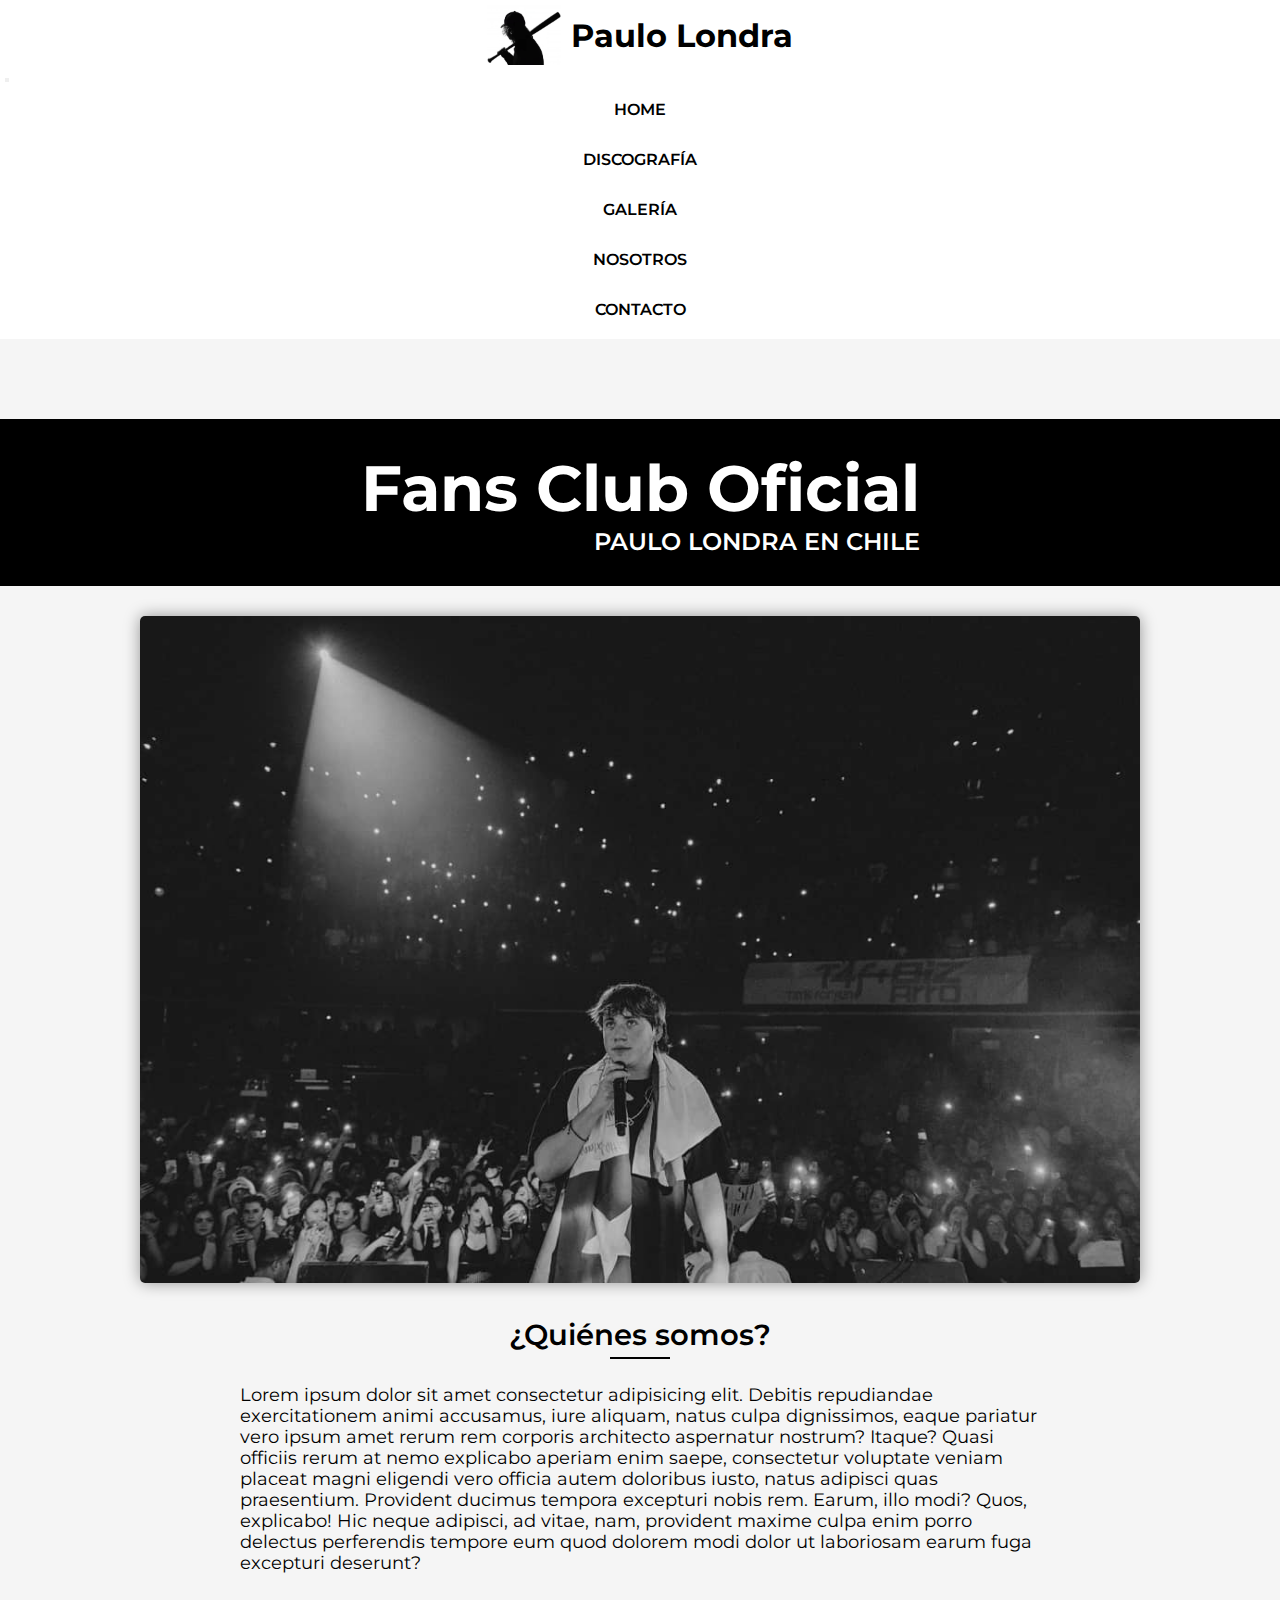
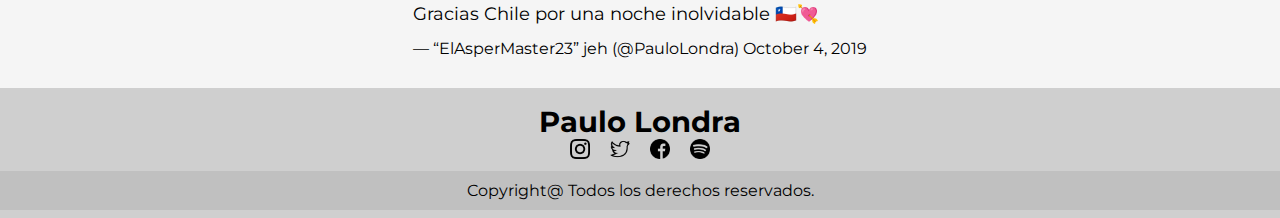
==== pages/clubfans.html @ 812ad907 "Carga inicial" ====
<!DOCTYPE html>
<html lang="es">
    <head>
        <meta charset="UTF-8">
        <meta name="viewport" content="width=device-width, initial-scale=1.0">
        <link rel="shortcut icon" href="../images/icon.png" type="image/x-icon">
        <link rel="preconnect" href="https://fonts.googleapis.com">
        <link rel="preconnect" href="https://fonts.gstatic.com" crossorigin>
        <link href="https://fonts.googleapis.com/css2?family=Montserrat:wght@400;600;700;800&display=swap" rel="stylesheet">
        <link href="https://cdn.jsdelivr.net/npm/bootstrap@5.3.2/dist/css/bootstrap.min.css" rel="stylesheet" integrity="sha384-T3c6CoIi6uLrA9TneNEoa7RxnatzjcDSCmG1MXxSR1GAsXEV/Dwwykc2MPK8M2HN" crossorigin="anonymous">
        <link rel="stylesheet" href="../css/style.css">
        <title>Paulo Londra</title>
    </head>
    <body>
        <!-- HEADER -->     
        <header>
            <nav class="navbar navbar-expand-xl fixed-top">
                <div class="container">
                    <a class="navbar-brand" href="../index.html">
                        <img src="../images/logo.jpg" alt="Logo" class="d-inline-block align-text-top">
                        Paulo Londra
                    </a>
                    <button class="navbar-toggler" type="button" data-bs-toggle="collapse" data-bs-target="#navbarTogglerDemo2" aria-controls="navbarTogglerDemo2" aria-expanded="false" aria-label="Toggle navigation">
                    <span class="navbar-toggler-icon"></span>
                    </button>
                    <div class="collapse navbar-collapse justify-content-end" id="navbarTogglerDemo2">
                        <ul class="navbar-nav">
                            <li class="nav-item">
                            <a class="nav-link" href="../index.html">Home</a>
                            </li>
                            <li class="nav-item">
                            <a class="nav-link" href="../pages/discografia.html">Discografía</a>
                            </li>
                            <li class="nav-item">
                            <a class="nav-link" href="../pages/galeria.html">Galería</a>
                            </li>
                            <li class="nav-item">
                            <a class="nav-link active" aria-current="page" href="#">Nosotros</a>
                            </li>
                            <li class="nav-item">
                            <a class="nav-link" href="../pages/contacto.html">Contacto</a>
                            </li>
                        </ul>
                    </div>
                </div>
            </nav>
        </header>
        <!-- MAIN -->
        <main>
            <div class="title-container">
                <div class="title-group">
                    <h1>Fans Club Oficial</h1>
                    <h2>Paulo Londra en Chile</h2>  
                </div>
            </div>
            <!-- Nosotros -->
            <section id="aboutUs"> 
                <div class="about-us-banner">
                    <img src="../images/chile_5.jpg" alt="Concierto en Chile">
                </div>
                <div class="about-us-description">
                    <div class="subtitle">
                        <h2>¿Quiénes somos?</h2>
                        <div class="subtitle-border"></div>
                    </div>
                    <p>Lorem ipsum dolor sit amet consectetur adipisicing elit. Debitis repudiandae exercitationem animi accusamus, iure aliquam, natus culpa dignissimos, eaque pariatur vero ipsum amet rerum rem corporis architecto aspernatur nostrum? Itaque?
                    Quasi officiis rerum at nemo explicabo aperiam enim saepe, consectetur voluptate veniam placeat magni eligendi vero officia autem doloribus iusto, natus adipisci quas praesentium. Provident ducimus tempora excepturi nobis rem.
                    Earum, illo modi? Quos, explicabo! Hic neque adipisci, ad vitae, nam, provident maxime culpa enim porro delectus perferendis tempore eum quod dolorem modi dolor ut laboriosam earum fuga excepturi deserunt?</p>
                    <blockquote class="twitter-tweet" data-media-max-width="560"><p lang="es" dir="ltr">Gracias Chile por una noche inolvidable 🇨🇱💘</p>&mdash; “ElAsperMaster23” jeh (@PauloLondra) <a href="https://twitter.com/PauloLondra/status/1180153725614202881?ref_src=twsrc%5Etfw">October 4, 2019</a></blockquote> <script async src="https://platform.twitter.com/widgets.js" charset="utf-8"></script> 
                </div>
            </section>
        </main>
        <!-- FOOTER -->
        <footer>
            <div class="description-container">
                <div class="description-home">
                    <a href="../index.html">
                        <p>Paulo Londra</p>
                    </a>
                </div>
                <div class="description-socialmedia">
                    <a href="https://www.instagram.com/paulolondra">
                        <img src="../images/instagram.png" alt="Instagram">
                    </a>
                    <a href="https://twitter.com/PauloLondra">
                        <img src="../images/twitter.png" alt="Twitter">
                    </a>
                    <a href="https://web.facebook.com/paulolondra">
                        <img src="../images/facebook.png" alt="Facebook">
                    </a>
                    <a href="https://open.spotify.com/intl-es/artist/3vQ0GE3mI0dAaxIMYe5g7z?si=jFSWGC8dQxy1tQHAWn3BNQ">
                        <img src="../images/spotify.png" alt="Spotify">
                    </a>
                </div>
            </div>
            <div class="copyright">
                <p>Copyright@ Todos los derechos reservados.</p>
            </div>
        </footer>
        <script src="https://cdn.jsdelivr.net/npm/bootstrap@5.3.2/dist/js/bootstrap.bundle.min.js" integrity="sha384-C6RzsynM9kWDrMNeT87bh95OGNyZPhcTNXj1NW7RuBCsyN/o0jlpcV8Qyq46cDfL" crossorigin="anonymous"></script>
    </body>
</html>
---- css/style.css ----
* {
    margin: 0;
    padding: 0;
    box-sizing: border-box;
}

body { 
    font-family: 'Montserrat', sans-serif;
    background-color: whitesmoke;
}

h1, h2, h3, p, ul {
    margin-bottom: 0;
}

/* HEADER */
header {
    margin-bottom: 80px;
}

a {
    text-decoration: none;
    color: #000;
}

.navbar {
    padding: 5px;
    background-color: white !important;
}

.navbar-brand {
    font-size: 2rem;
    font-weight: 700;
    display: flex;
    flex-direction: row;
    justify-content: center;
    align-items: center;
}

.navbar-brand img {
    height: 60px;
    margin-right: 10px;
}

.navbar-nav a {
    height: 50px;
    font-size: 1rem;
    font-weight: 600;
    display: flex;
    justify-content: center;
    align-items: center;
    text-transform: uppercase;
    padding: 0 10px;
}

.navbar-nav li {
    font-weight: 400;
    list-style: none;
    border-radius: 5px;
}

.navbar-nav li:hover {
    background-color: #eee;
    transition: 0.5s;
}

/* FOOTER */
footer {
    height: 130px;
    display: flex;
    flex-direction: column;
    justify-content: center;
    align-items: center;
    background-color: #cfcfcf;
}

.description-container {
    display: flex;
    flex-direction: column;
    align-items: center;
    padding: 8px;
}

.description-home {
    font-weight: 700;
    font-size: 1.8rem;
}

.description-socialmedia img {
    width: 20px;
    height: 20px;
    margin: 0 8px;
}

.copyright {
    width: 100%;
    text-align: center;
    background-color: #c0c0c0;
    padding: 10px 0;
}

/* Titulos */
.title-container {
    width: 100%;
    display: flex;
    flex-direction: column;
    justify-content: center;
    align-items: center;
    padding: 30px 0;
    background-color: #000;
}

.title-container h1 {
    font-size: 4rem;
    font-weight: 700;
    color: white;
}

.title-container h2 {
    font-size: 1.5rem;
    font-weight: 600;
    text-align: right;
    text-transform: uppercase;
    color: white;
}

.title-container p {
    font-size: 1.5rem;
    font-weight: 600;
    color: white;
}

.title-2-container {
    width: 100%;
    color: white;
    text-align: center;
    text-transform: uppercase;
    padding: 30px 0;
    background-color: #2f2f2f;
}

.title-2-container h2 {
    font-size: 2.6rem;
    font-weight: 700;
}

.subtitle {
    display: flex;
    flex-direction: column;
    align-items: center;
    padding: 10px;
}

.subtitle h2 {
    font-size: 1.8rem;
    font-weight: 600;
}

.subtitle-border {
    width: 60px;
    border-top: 2px solid black;
    margin-top: 5px;
}

/* HOME */
#banner {
    width: 100%;
}

.banner-container {
    display: flex;
    flex-direction: column;
    align-items: center;
    
}

.banner-image img {
    width: 100%;
    height: 100%;
}

.banner-content {
    width: 100%;
    font-size: 1.6rem;
    color: white;
    text-align: center;
    padding: 20px 0;
    background-color: black;
}

.banner-content span {
    font-weight: 700;
}

#biography {
    width: 100%;
    display: flex;
    justify-content: center;
    background-color: #1c1c1c;
    padding: 30px 0;
}

.biography-container {
    display: flex;
    flex-direction: row-reverse;
    align-items: center;
    color: white;
    gap: 40px
}

.biography-description {
    display: flex;
    flex-direction: column;
}

.biography-image {
    display: flex;
    justify-content: flex-end;
}

.biography-description h2 {
    font-size: 1.8rem;
    font-weight: 700;
    margin-bottom: 20px;
    text-transform: uppercase;
}

.biography-description p {
    width: 500px;
    font-size: 1.4rem;
}

.biography-image img {
    width: 400px;
    border-radius: 5px;
    box-shadow: 0 0 16px rgba(0, 0, 0, .6);
}

#news {
    display: flex;
    justify-content: center;
    align-items: center;
    flex-direction: column;
}

.carousel {
    width: 950px;
    margin: 30px 0;
}

.carousel-inner {
    border-radius: 8px;
    box-shadow: 0 0 16px rgba(0, 0, 0, .4);
}

.carousel-item img {
    height: 520px;
    object-fit: cover;
    object-position: center;
}

.carousel-caption {
    background: linear-gradient(to top, rgba(0, 0, 0, 0.8) 0%, rgba(0, 0, 0, .6) 40%, rgba(0, 0, 0, .4) 80%, rgba(0, 0, 0, 0) 100%);
    border-radius: 5px;
    right: 0;
    left: 0;
    bottom: 0;
    padding: 20px 0 40px 0;
}

.carousel-caption h2 {
    font-size: 1.8rem;
    font-weight: 700;
    text-transform: uppercase;
}

/* DISCOGRAFIA */
#discrography {
    width: 100%;
    display: flex;
    flex-direction: column;
    justify-content: center;
    align-items: center;
    color: white;
    background-image: url(../images/banner_2.jpg);
    background-size: cover;
    background-position: center;
}

.album-container {
    width: 920px;
    display: flex;
    justify-content: center;
    align-items: center;
    padding: 20px;
    margin: 20px;
    background-color: rgba(0, 0, 0, .8);
    box-shadow: 0 0 16px rgba(0, 0, 0, .6);
    border-radius: 5px;
}

.album-1 .subtitle-border, .album-2 .subtitle-border{
    border-color: white;
}

.album-1, .album-2, .album-link {
    width: 50%;
}

.album-details {
    font-size: 1rem;
    display: flex;
    padding: 5px;
}

.album-details p {
    width: 50%;
    margin: 5px;
}

.album-details p:first-child {
    font-weight: 600;
    border-right: 1px solid grey;
}

#top {
    width: 100%;
}

.table-container {
    display: flex;
    justify-content: center;
    align-items: center;
    margin: 30px 0;
}

.table-container table {
    background-color: white;
    text-align: center;
    border-collapse: collapse;
    box-shadow: 0 0 16px rgba(0, 0, 0, .4);
}

.table-container th, .table-container td {
    font-size: 1rem;
    color: #000;
    border: 2px solid #eee;
    padding: 15px;
}

.table-container th {
    background-color: #1c1c1c;
    color: white;
    text-transform: uppercase;
}

.table-container img {
    width: 25px;
    height: 25px;
}

/* GALERIA */
#galery {
    width: 100%;
    background-color: #1c1c1c;
}

.gallery-container {
    display: grid;
    grid-template-columns: repeat(auto-fit, minmax(220px, 1fr));
    grid-auto-rows: 170px;
    grid-auto-flow: dense;
    margin: 0 auto;
    max-width: 1024px;
    gap: 15px;
    padding: 30px;
}

.item {
    grid-column: span 2;
    grid-row: span 2;
}

.item_vertical {
    grid-row: span 2;
}

.item_horizontal {
    grid-column: span 2;
}

.item_tall {
    grid-column: span 2;
    grid-row: span 3;
}

.item_wide {
    grid-column: span 3;
    grid-row: span 2;
}

.gallery-container div img {
    border-radius: 5px;
    width: 100%;
    height: 100%;
    object-fit: cover;
}

.gallery-container div {
    transition: transform 0.3s linear;
}

.gallery-container div:hover {
    transform: scale(1.03);
}

.video-container {
    display: flex;
    justify-content: center;
    align-items: flex-start;
    margin: 30px 0;
}

.card-container {
    margin: 0 15px;
}

.card-container iframe {
    width: 480px;
    height: 270px;
    border-radius: 5px;
    box-shadow: 0 0 16px rgba(0, 0, 0, .4);
    margin-bottom: 10px;
}

.card-video-content {
    width: 480px;
    border-top: 1px solid #5b5b5b;
    padding-top: 10px;
}

.card-video-content h5 {
    font-size: 1.2rem;
    font-weight: 600;
}

/* NOSOTROS */

#aboutUs {
    display: flex;
    flex-direction: column;
    align-items: center;
    padding: 30px 0;
}

.about-us-banner {
    margin-bottom: 20px;
}

.about-us-banner img {
    width: 1000px;
    object-position: bottom;
    object-fit: cover;
    border-radius: 5px;
    box-shadow: 0 0 16px rgba(0, 0, 0, .4);
}

.about-us-description {
    width: 800px;
    display: flex;
    flex-direction: column;
    align-items: center;
    justify-content: center;
    box-sizing: border-box;
}

.about-us-description p {
    font-size: 1.1rem;
    margin: 15px 0;
}

/* CONTACTO */ 
#form {
    width: 100%;
    display: flex;
    flex-direction: column;
    align-items: center;
}

.contact-container {
    width: 500px;
    display: flex;
    flex-direction: column;
    justify-content: center;
    align-items: center;
    padding: 60px;
    margin: 25px 0;
    background-color: white;
    border-radius: 5px;
    box-shadow: 0 0 16px rgba(0, 0, 0, .1);
}

.contact-group {
    width: 90%;
}

.form-group {
    width: 100%;
    padding: 5px 0;
}

.form-group label {
    display: block;
    font-size: 1.1rem;
    margin-bottom: 10px;
}

.form-group input, .form-group textarea {
    width: 100%;
    font-size: 1rem;
    padding: 5px 10px;
}

.button-form button {
    width: 100%;
    background-color: #1c1c1c;
    color: white;
    font-size: 0.9rem;
    font-weight: bold;
    text-transform: uppercase;
    padding: 12px;
    margin-top: 10px;
    border-radius: 5px;
    border: 2px solid #1c1c1c;
    transition: 0.2s;
}

.button-form button:hover {
    color: black;
    background-color: whitesmoke;
    border: 2px solid #1c1c1c;
}

/* Vista movil */
@media (320px <= width <= 480px) {
    /* Header */    
    .navbar {
        padding: 10px 0;
    }

    .navbar-brand {
        font-size: 1.2rem;
    }

    .navbar-brand img {
        height: 50px;
        margin-right: 2px;
    }

    /* Footer */
    footer {
        height: 130px;
        display: flex;
        flex-direction: column;
        justify-content: center;
        align-items: center;
        background-color: #cfcfcf;
    }

    .description-container {
        display: flex;
        flex-direction: column;
        align-items: center;
        padding: 14px;
    }

    .description-home {
        font-size: 1.4rem;
    }

    .copyright {
        font-size: 0.8rem;
    }

    /* Titulos */
    .title-container {
        padding: 20px 15px;
    }

    .title-container h1 {
        font-size: 2rem;
    }

    .title-container h2 {
        font-size: 1rem;
    }

    .title-container p {
        font-size: 0.9rem;
    }

    .title-2-container {
        padding: 20px 0;
    }

    .title-2-container h2 {
        font-size: 1.4rem;
    }

    .subtitle h2 {
        font-size: 1.2rem;
    }

    .subtitle-border {
        width: 40px;
    }

    /* Home */
    .banner-content {
        font-size: 0.9rem;
        padding: 10px;
    }

    .banner-image {
        display: flex;
        justify-content: center;
        overflow: hidden;
    }

    .banner-image img {
        width: 140%;
    }

    #biography {
        padding: 20px 0;
    }

    .biography-container {
        flex-direction: column-reverse;
        gap: 20px;
        padding: 0 25px;
    }

    .biography-description h2 {
        font-size: 1.2rem;
        text-align: center;
        margin-bottom: 10px;
    }

    .biography-description p {
        width: 100%;
        font-size: 1rem;
    }

    .biography-image img {
        width: 260px;
    }

    .carousel {
        width: 90%;
        margin: 20px 0;
    }

    .carousel-item img {
        height: 220px;
    }

    .carousel-caption {
        display: block !important;
        padding: 10px 0 35px 0;
    }

    .carousel-caption h2 {
        font-size: 1rem;
    }

    /* Discrografía */
    .album-container {
        width: 95%;
        flex-direction: column;
        padding: 10px;
        margin: 20px 0;
    }

    .album-1, .album-2 {
        margin-bottom: 10px;
    }

    .album-1, .album-2, .album-link {
        width: 100%;
    }

    .album-details {
        font-size: 0.9rem;
    }

    #top {
        display: none;
    }

    /* Galería */
    .gallery-container {
        grid-template-columns: repeat(auto-fit, minmax(150px, 1fr));
        grid-auto-rows: 220px;
        gap: 10px;
        padding: 20px;
    }

    .item, .item_horizontal, .item_wide  {
        grid-column: span 2;
        grid-row: span 1;
    }

    .item_vertical, .item_tall {
        grid-column: span 2;
        grid-row: span 2;
    }

    .video-container {
        flex-direction: column;
        align-items: center;
        margin: 20px 0;
    }

    .card-container:first-of-type {
        margin-bottom: 25px;
    }

    .card-container iframe {
        width: 300px;
        height: 200px;
    }

    .card-video-content {
        width: 300px;
    }

    .card-video-content h5 {
        font-size: 1rem;
    }

    .card-video-content p {
        font-size: 0.8rem;
    }
    /* Nosotros */
    #aboutUs {
        flex-direction: column;
        padding: 20px 0;
    }

    .about-us-banner {
        margin-bottom: 15px;
    }

    .about-us-banner img {
        width: 300px;
    }

    .about-us-description {
        width: 100%;
        padding: 0 15px;
    }

    .about-us-description p {
        font-size: 0.9rem;
    }

    /* Contacto */
    .contact-container {
        width: 300px;
        padding: 20px;
        margin: 20px 0;
    }

    .form-group input, .form-group textarea, .form-group label {
        font-size: 0.9rem;
    }

    .button-form button {
        font-size: 0.8rem;
        padding: 10px;
    }
}
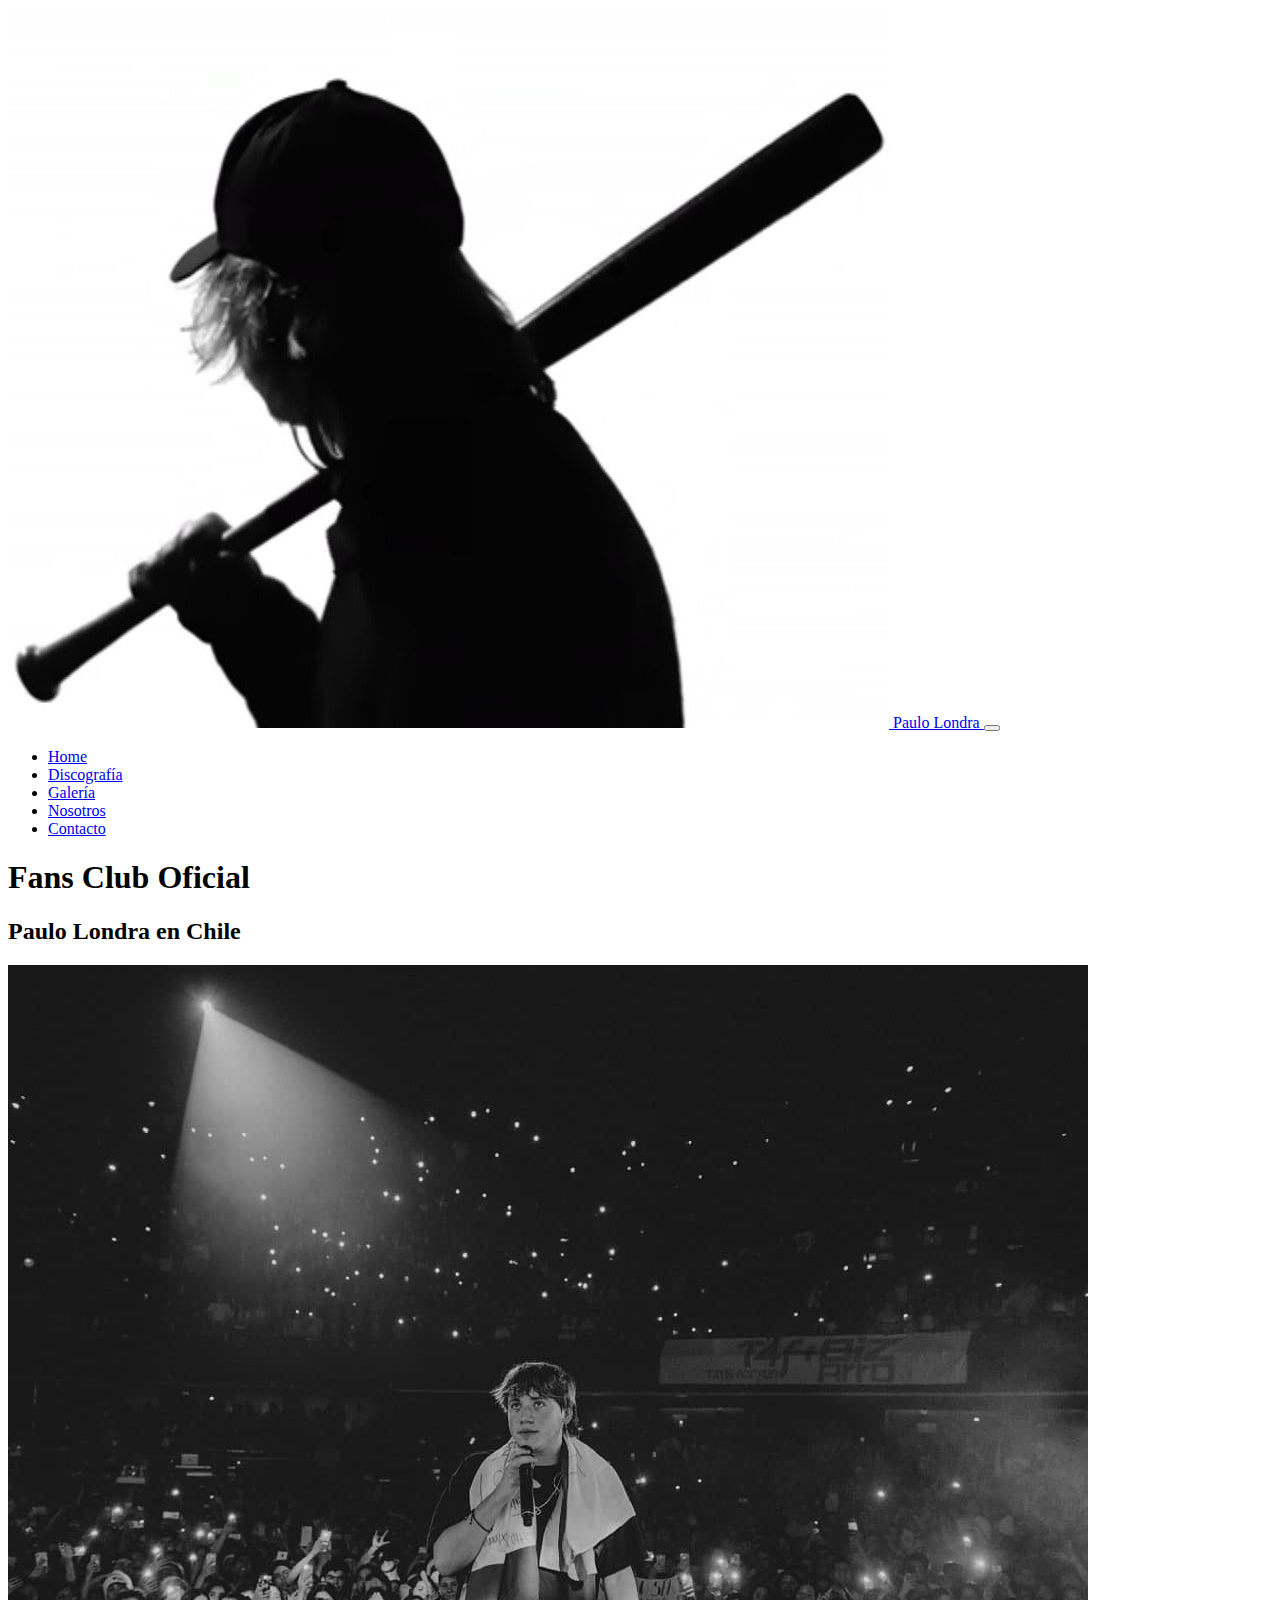
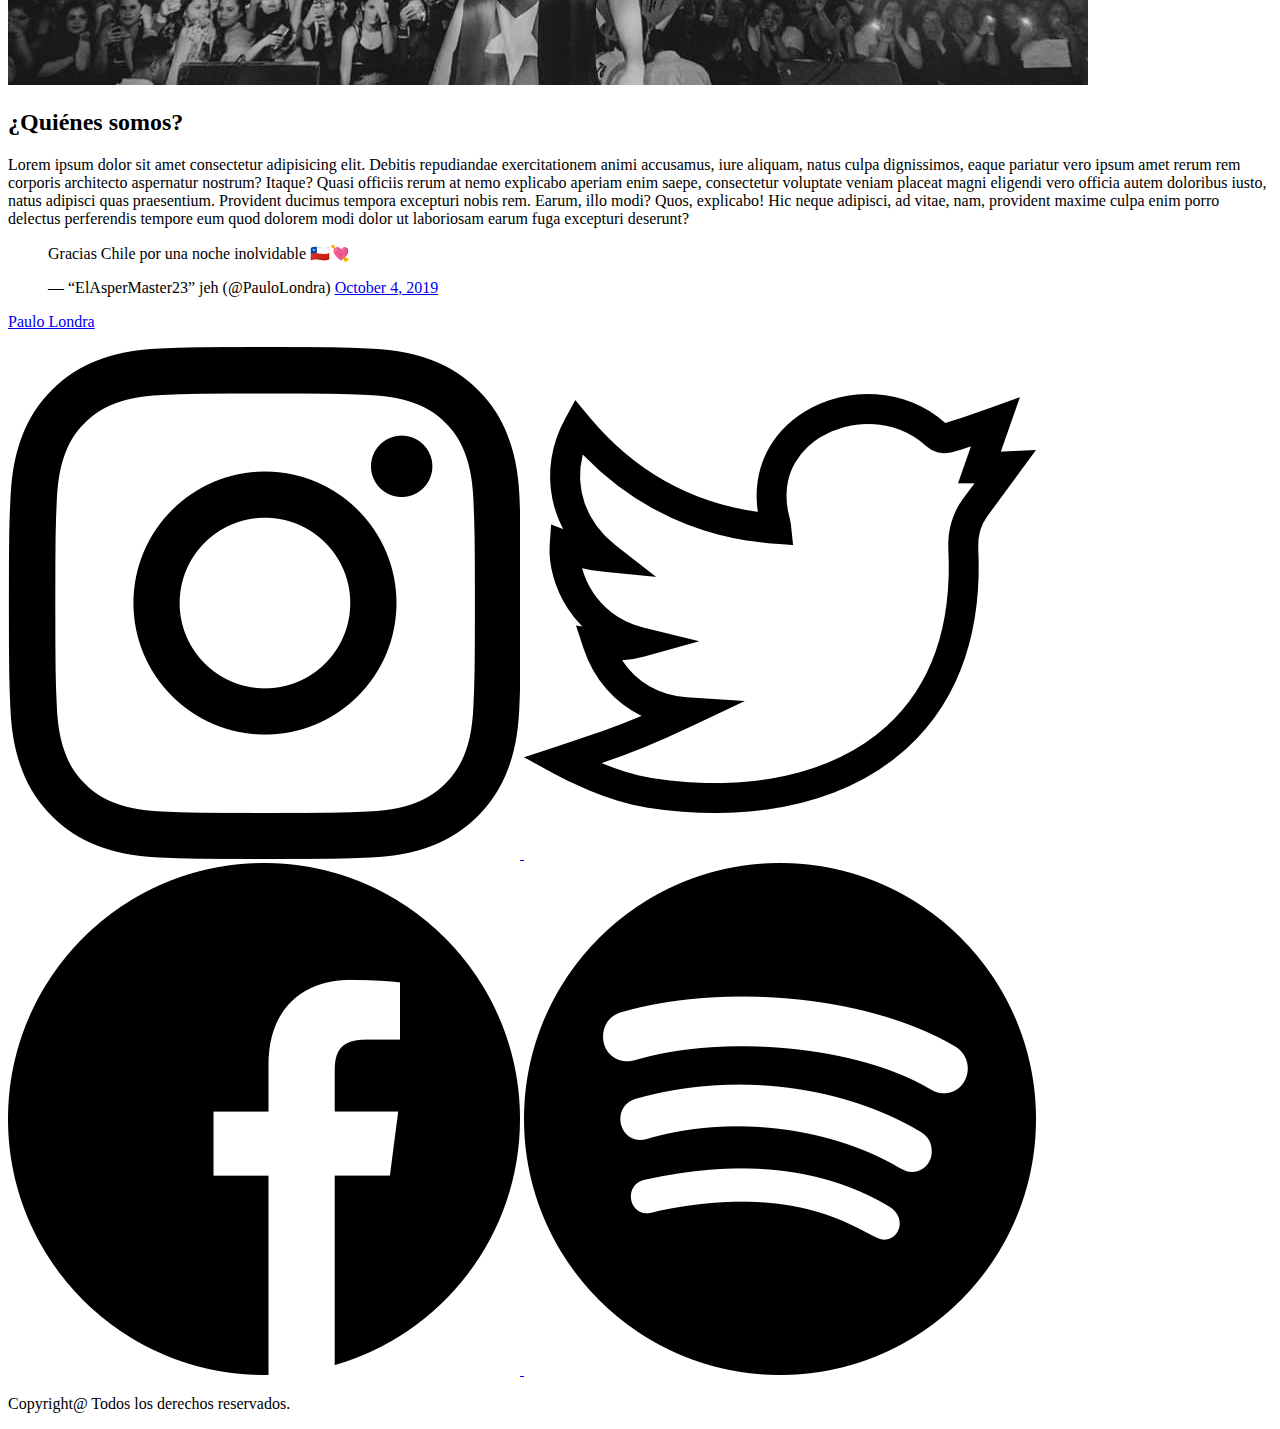
==== commit 47c34aff: "Incluyendo SASS al proyecto (creación de carpetas y archivos)" ====
--- a/pages/clubfans.html
+++ b/pages/clubfans.html
@@ -4,11 +4,14 @@
         <meta charset="UTF-8">
         <meta name="viewport" content="width=device-width, initial-scale=1.0">
         <link rel="shortcut icon" href="../images/icon.png" type="image/x-icon">
+        <!-- Font -->
         <link rel="preconnect" href="https://fonts.googleapis.com">
         <link rel="preconnect" href="https://fonts.gstatic.com" crossorigin>
         <link href="https://fonts.googleapis.com/css2?family=Montserrat:wght@400;600;700;800&display=swap" rel="stylesheet">
+        <!-- Boostrap -->
         <link href="https://cdn.jsdelivr.net/npm/bootstrap@5.3.2/dist/css/bootstrap.min.css" rel="stylesheet" integrity="sha384-T3c6CoIi6uLrA9TneNEoa7RxnatzjcDSCmG1MXxSR1GAsXEV/Dwwykc2MPK8M2HN" crossorigin="anonymous">
-        <link rel="stylesheet" href="../css/style.css">
+        <!-- CSS -->
+        <link rel="stylesheet" href="../css/main.css">
         <title>Paulo Londra</title>
     </head>
     <body>
@@ -97,6 +100,7 @@
                 <p>Copyright@ Todos los derechos reservados.</p>
             </div>
         </footer>
+        <!-- Bootstrap -->
         <script src="https://cdn.jsdelivr.net/npm/bootstrap@5.3.2/dist/js/bootstrap.bundle.min.js" integrity="sha384-C6RzsynM9kWDrMNeT87bh95OGNyZPhcTNXj1NW7RuBCsyN/o0jlpcV8Qyq46cDfL" crossorigin="anonymous"></script>
     </body>
 </html>--- a/css/main.css
+++ b/css/main.css
@@ -0,0 +1,3 @@
+
+
+/*# sourceMappingURL=main.css.map */
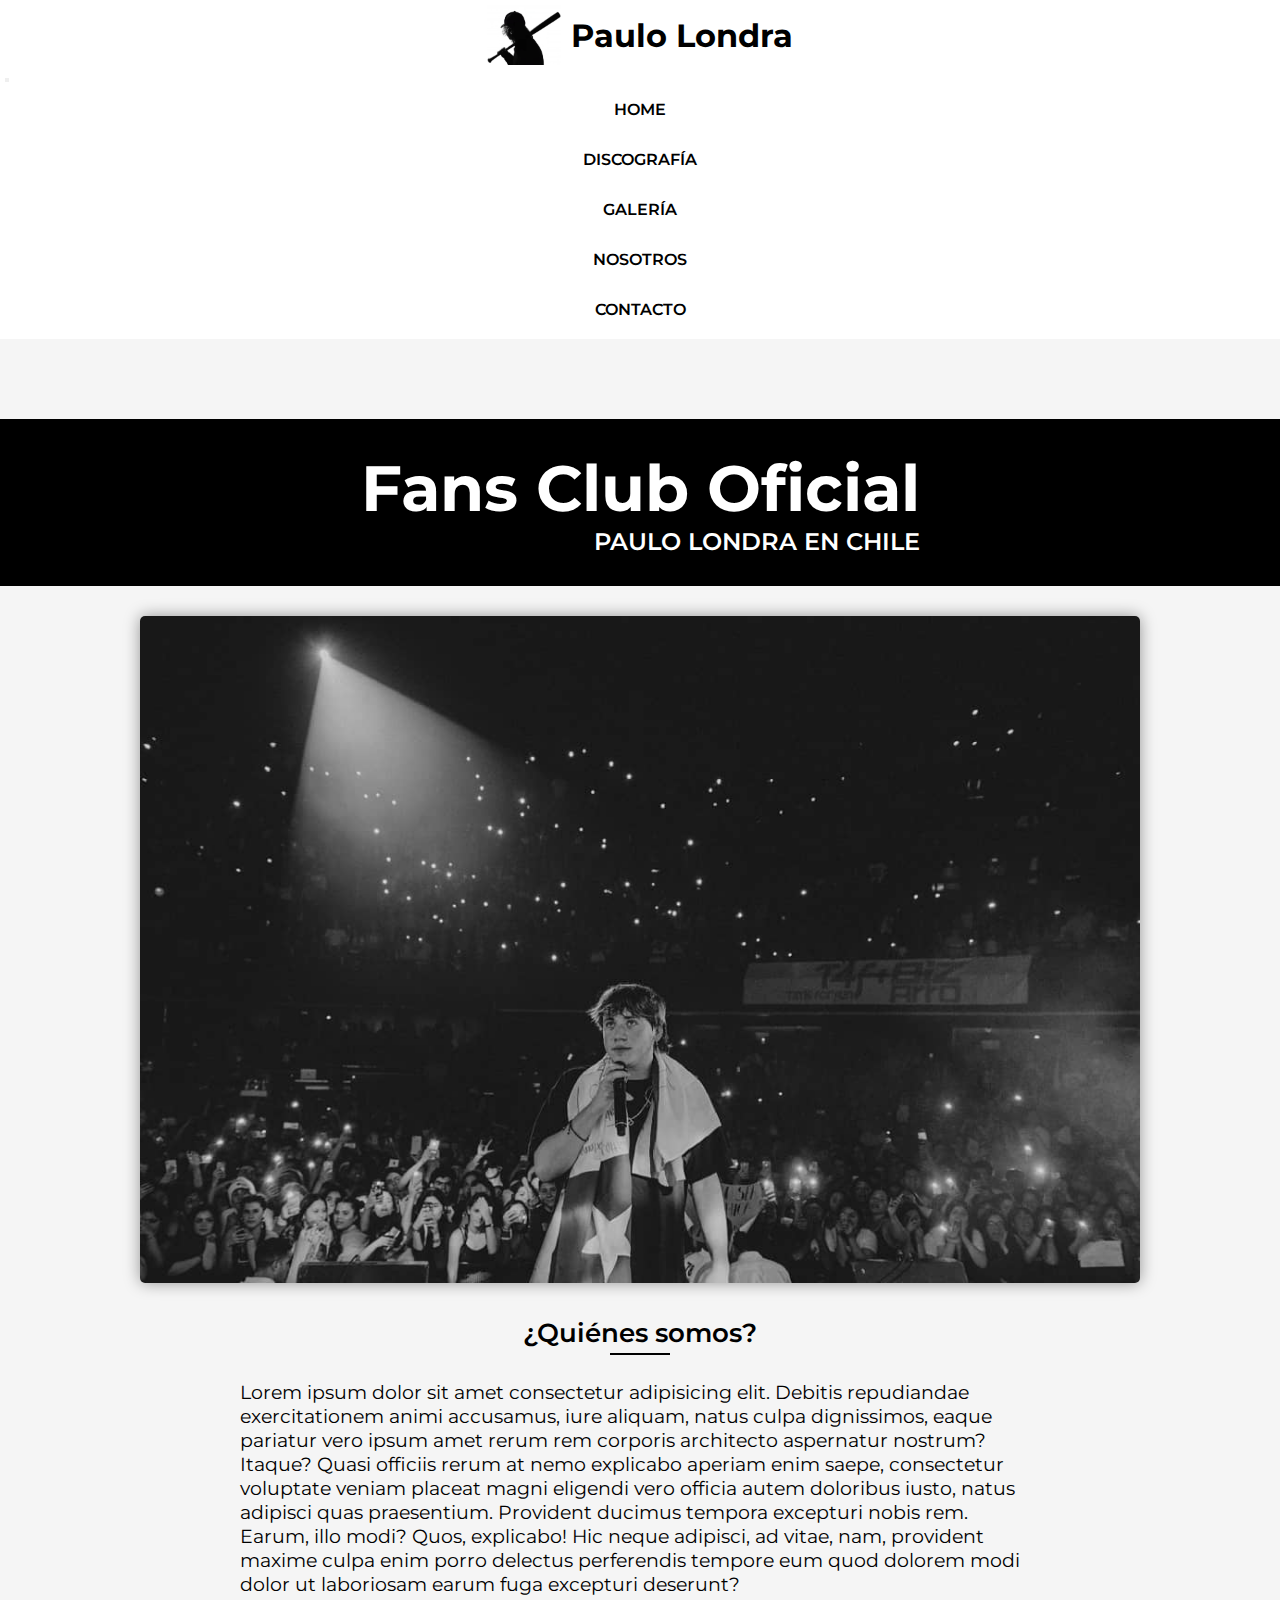
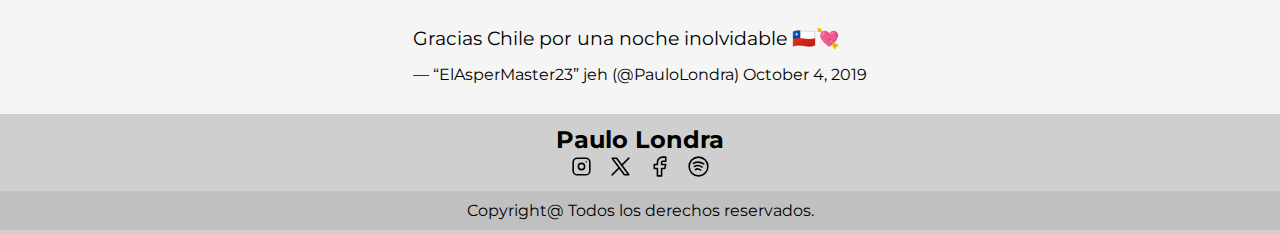
==== commit e39b12e2: "Atributo etiqueta a (target = _blank) y cambio iconos a svg" ====
--- a/pages/clubfans.html
+++ b/pages/clubfans.html
@@ -82,17 +82,17 @@
                     </a>
                 </div>
                 <div class="description-socialmedia">
-                    <a href="https://www.instagram.com/paulolondra">
-                        <img src="../images/instagram.png" alt="Instagram">
+                    <a href="https://www.instagram.com/paulolondra" target="_blank">
+                        <img src="../images/icono-instagram.svg" alt="Instagram">
                     </a>
-                    <a href="https://twitter.com/PauloLondra">
-                        <img src="../images/twitter.png" alt="Twitter">
+                    <a href="https://twitter.com/PauloLondra" target="_blank">
+                        <img src="../images/icono-twitter.svg" alt="Twitter">
                     </a>
-                    <a href="https://web.facebook.com/paulolondra">
-                        <img src="../images/facebook.png" alt="Facebook">
+                    <a href="https://web.facebook.com/paulolondra" target="_blank">
+                        <img src="../images/icono-facebook.svg" alt="Facebook">
                     </a>
-                    <a href="https://open.spotify.com/intl-es/artist/3vQ0GE3mI0dAaxIMYe5g7z?si=jFSWGC8dQxy1tQHAWn3BNQ">
-                        <img src="../images/spotify.png" alt="Spotify">
+                    <a href="https://open.spotify.com/intl-es/artist/3vQ0GE3mI0dAaxIMYe5g7z?si=jFSWGC8dQxy1tQHAWn3BNQ" target="_blank">
+                        <img src="../images/icono-spotify.svg" alt="Spotify">
                     </a>
                 </div>
             </div>
--- a/css/main.css
+++ b/css/main.css
@@ -1,3 +1,471 @@
-
+* {
+  margin: 0;
+  padding: 0;
+  box-sizing: border-box;
+}
+
+body {
+  font-family: "Montserrat", sans-serif;
+  background-color: whitesmoke;
+}
+body h1, body h2, body h3, body p, body ul {
+  margin-bottom: 0;
+}
+
+a {
+  text-decoration: none;
+  color: black;
+}
+
+.title-container {
+  display: flex;
+  flex-direction: column;
+  justify-content: center;
+  align-items: center;
+  padding: 30px 0;
+  background-color: #000;
+}
+.title-container h1 {
+  font-size: 4rem;
+  font-weight: 700;
+  color: white;
+}
+.title-container h2 {
+  font-size: 1.5rem;
+  font-weight: 600;
+  text-align: right;
+  text-transform: uppercase;
+  color: white;
+}
+.title-container p {
+  font-size: 1.5rem;
+  font-weight: 600;
+  color: white;
+}
+
+.title-2-container {
+  width: 100%;
+  color: white;
+  text-align: center;
+  text-transform: uppercase;
+  padding: 20px 0;
+  background-color: #2f2f2f;
+}
+.title-2-container h2 {
+  font-size: 2.5rem;
+  font-weight: 700;
+}
+
+.subtitle {
+  display: flex;
+  flex-direction: column;
+  align-items: center;
+  padding: 10px;
+}
+.subtitle h2 {
+  font-size: 1.6rem;
+  font-weight: 600;
+}
+.subtitle .subtitle-border {
+  width: 60px;
+  border-top: 2px solid black;
+  margin-top: 5px;
+}
+
+header {
+  margin-bottom: 80px;
+}
+header .navbar {
+  padding: 5px;
+  background-color: white !important;
+}
+header .navbar .navbar-brand {
+  font-size: 2rem;
+  font-weight: 700;
+  display: flex;
+  flex-direction: row;
+  justify-content: center;
+  align-items: center;
+}
+header .navbar .navbar-brand img {
+  height: 60px;
+  margin-right: 10px;
+}
+header .navbar .navbar-nav a {
+  height: 50px;
+  font-size: 1rem;
+  font-weight: 600;
+  display: flex;
+  justify-content: center;
+  align-items: center;
+  text-transform: uppercase;
+  padding: 0 10px;
+}
+header .navbar .navbar-nav li {
+  font-weight: 400;
+  list-style: none;
+  border-radius: 5px;
+}
+header .navbar .navbar-nav li:hover {
+  background-color: #eee;
+  transition: 0.5s;
+}
+
+footer {
+  height: 120px;
+  display: flex;
+  flex-direction: column;
+  justify-content: center;
+  align-items: center;
+  background-color: #cfcfcf;
+}
+footer .description-container {
+  display: flex;
+  flex-direction: column;
+  align-items: center;
+  padding: 8px;
+}
+footer .description-container .description-home {
+  font-weight: 700;
+  font-size: 1.5rem;
+}
+footer .description-container .description-socialmedia img {
+  width: 25px;
+  height: 25px;
+  margin: 0 5px;
+}
+footer .copyright {
+  width: 100%;
+  text-align: center;
+  background-color: #c0c0c0;
+  padding: 10px 0;
+}
+
+#banner .banner-container {
+  display: flex;
+  flex-direction: column;
+  align-items: center;
+}
+#banner .banner-container .banner-image img {
+  width: 100%;
+  height: 100%;
+}
+#banner .banner-container .banner-content {
+  width: 100%;
+  font-size: 1.58rem;
+  color: white;
+  text-align: center;
+  padding: 20px 0;
+  background-color: black;
+}
+#banner .banner-container .banner-content span {
+  font-weight: 700;
+}
+
+#biography {
+  display: flex;
+  justify-content: center;
+  background-color: #1c1c1c;
+  padding: 30px 0;
+}
+#biography .biography-container {
+  display: flex;
+  flex-direction: row-reverse;
+  align-items: center;
+  color: white;
+  gap: 40px;
+}
+#biography .biography-container .biography-description {
+  display: flex;
+  flex-direction: column;
+}
+#biography .biography-container .biography-description h2 {
+  font-size: 1.8rem;
+  font-weight: 700;
+  text-transform: uppercase;
+  margin-bottom: 20px;
+}
+#biography .biography-container .biography-description p {
+  width: 500px;
+  font-size: 1.2rem;
+}
+#biography .biography-container .biography-image {
+  display: flex;
+  justify-content: flex-end;
+}
+#biography .biography-container .biography-image img {
+  width: 400px;
+  border-radius: 5px;
+  box-shadow: 0 0 16px rgba(0, 0, 0, 0.6);
+}
+
+#news {
+  display: flex;
+  justify-content: center;
+  align-items: center;
+  flex-direction: column;
+}
+#news .carousel {
+  width: 950px;
+  margin: 30px 0;
+}
+#news .carousel .carousel-inner {
+  border-radius: 8px;
+  box-shadow: 0 0 16px rgba(0, 0, 0, 0.4);
+}
+#news .carousel .carousel-inner .carousel-item img {
+  height: 520px;
+  object-fit: cover;
+  object-position: center;
+}
+#news .carousel .carousel-inner .carousel-caption {
+  background: linear-gradient(to top, rgba(0, 0, 0, 0.8) 0%, rgba(0, 0, 0, 0.6) 40%, rgba(0, 0, 0, 0.4) 80%, rgba(0, 0, 0, 0) 100%);
+  border-radius: 5px;
+  right: 0;
+  left: 0;
+  bottom: 0;
+  padding: 20px 0 40px 0;
+}
+#news .carousel .carousel-inner .carousel-caption h2 {
+  font-size: 1.8rem;
+  font-weight: 700;
+  text-transform: uppercase;
+}
+
+#discrography {
+  display: flex;
+  flex-direction: column;
+  justify-content: center;
+  align-items: center;
+  color: white;
+  background-image: url(../images/banner_2.jpg);
+  background-size: cover;
+  background-position: center;
+}
+#discrography .album-container {
+  width: 920px;
+  display: flex;
+  justify-content: center;
+  align-items: center;
+  padding: 20px;
+  margin: 30px;
+  background-color: rgba(0, 0, 0, 0.8);
+  box-shadow: 0 0 16px rgba(0, 0, 0, 0.6);
+  border-radius: 5px;
+}
+#discrography .album-container .album-1, #discrography .album-container .album-2 {
+  width: 50%;
+}
+#discrography .album-container .album-1 .subtitle, #discrography .album-container .album-2 .subtitle {
+  margin-bottom: 20px;
+}
+#discrography .album-container .album-1 .subtitle .subtitle-border, #discrography .album-container .album-2 .subtitle .subtitle-border {
+  border-color: white;
+}
+#discrography .album-container .album-1 .album-details, #discrography .album-container .album-2 .album-details {
+  font-size: 1rem;
+  display: flex;
+  padding: 5px;
+}
+#discrography .album-container .album-1 .album-details p, #discrography .album-container .album-2 .album-details p {
+  width: 50%;
+  margin: 5px;
+}
+#discrography .album-container .album-1 .album-details p:first-child, #discrography .album-container .album-2 .album-details p:first-child {
+  font-weight: 600;
+  border-right: 1px solid grey;
+}
+#discrography .album-container .album-link {
+  width: 50%;
+}
+#discrography .album-container:first-of-type {
+  margin-bottom: 0;
+}
+
+#top .table-container {
+  display: flex;
+  justify-content: center;
+  align-items: center;
+  margin: 30px 0;
+}
+#top .table-container table {
+  background-color: white;
+  text-align: center;
+  border-collapse: collapse;
+  box-shadow: 0 0 16px rgba(0, 0, 0, 0.4);
+}
+#top .table-container table td {
+  font-size: 1rem;
+  color: #000;
+  border: 2px solid #eee;
+  padding: 15px;
+}
+#top .table-container table td img {
+  width: 28px;
+  height: 28px;
+}
+#top .table-container table th {
+  font-size: 1rem;
+  color: #000;
+  border: 2px solid #eee;
+  padding: 15px;
+  background-color: #1c1c1c;
+  color: white;
+  text-transform: uppercase;
+}
+
+#galery {
+  background-color: #1c1c1c;
+}
+#galery .gallery-container {
+  display: grid;
+  grid-template-columns: repeat(auto-fit, minmax(220px, 1fr));
+  grid-auto-rows: 170px;
+  grid-auto-flow: dense;
+  margin: 0 auto;
+  max-width: 1024px;
+  gap: 15px;
+  padding: 30px;
+}
+#galery .gallery-container .item {
+  grid-column: span 2;
+  grid-row: span 2;
+}
+#galery .gallery-container .item_vertical {
+  grid-row: span 2;
+}
+#galery .gallery-container .item_horizontal {
+  grid-column: span 2;
+}
+#galery .gallery-container .item_tall {
+  grid-column: span 2;
+  grid-row: span 3;
+}
+#galery .gallery-container .item_wide {
+  grid-column: span 3;
+  grid-row: span 2;
+}
+#galery .gallery-container div {
+  transition: transform 0.3s linear;
+}
+#galery .gallery-container div img {
+  border-radius: 5px;
+  width: 100%;
+  height: 100%;
+  object-fit: cover;
+}
+#galery .gallery-container div:hover {
+  transform: scale(1.03);
+}
+
+#interview .video-container {
+  display: flex;
+  justify-content: center;
+  align-items: flex-start;
+  margin: 30px 0;
+}
+#interview .video-container .card-container {
+  margin: 0 15px;
+}
+#interview .video-container .card-container iframe {
+  width: 480px;
+  height: 270px;
+  border-radius: 5px;
+  box-shadow: 0 0 16px rgba(0, 0, 0, 0.4);
+  margin-bottom: 10px;
+}
+#interview .video-container .card-container .card-video-content {
+  width: 480px;
+  border-top: 1px solid #5b5b5b;
+  padding-top: 10px;
+}
+#interview .video-container .card-container .card-video-content h5 {
+  font-size: 1.2rem;
+  font-weight: 600;
+}
+
+#aboutUs {
+  display: flex;
+  flex-direction: column;
+  align-items: center;
+  padding: 30px 0;
+}
+#aboutUs .about-us-banner {
+  margin-bottom: 20px;
+}
+#aboutUs .about-us-banner img {
+  width: 1000px;
+  object-position: bottom;
+  object-fit: cover;
+  border-radius: 5px;
+  box-shadow: 0 0 16px rgba(0, 0, 0, 0.4);
+}
+#aboutUs .about-us-description {
+  width: 800px;
+  display: flex;
+  flex-direction: column;
+  align-items: center;
+  justify-content: center;
+  box-sizing: border-box;
+}
+#aboutUs .about-us-description p {
+  font-size: 1.2rem;
+  margin: 15px 0;
+}
+
+#form {
+  display: flex;
+  flex-direction: column;
+  align-items: center;
+  margin: 30px 0;
+}
+#form .contact-container {
+  width: 500px;
+  display: flex;
+  flex-direction: column;
+  justify-content: center;
+  align-items: center;
+  padding: 60px;
+  background-color: white;
+  border-radius: 5px;
+  box-shadow: 0 0 16px rgba(0, 0, 0, 0.4);
+}
+#form .contact-container .contact-group {
+  width: 90%;
+}
+#form .contact-container .contact-group .subtitle {
+  margin-bottom: 20px;
+}
+#form .contact-container .contact-group .form-group {
+  width: 100%;
+  padding: 5px 0;
+}
+#form .contact-container .contact-group .form-group label {
+  font-size: 1rem;
+  margin-bottom: 10px;
+}
+#form .contact-container .contact-group .form-group input, #form .contact-container .contact-group .form-group textarea {
+  width: 100%;
+  font-size: 1rem;
+  padding: 5px 10px;
+}
+#form .contact-container .button-form button {
+  width: 100%;
+  background-color: #1c1c1c;
+  color: white;
+  font-size: 0.9rem;
+  font-weight: bold;
+  text-transform: uppercase;
+  padding: 12px;
+  margin-top: 10px;
+  border-radius: 5px;
+  border: 2px solid #1c1c1c;
+  transition: 0.2s;
+}
+#form .contact-container .button-form button:hover {
+  color: black;
+  background-color: whitesmoke;
+  border: 2px solid #1c1c1c;
+}
 
 /*# sourceMappingURL=main.css.map */
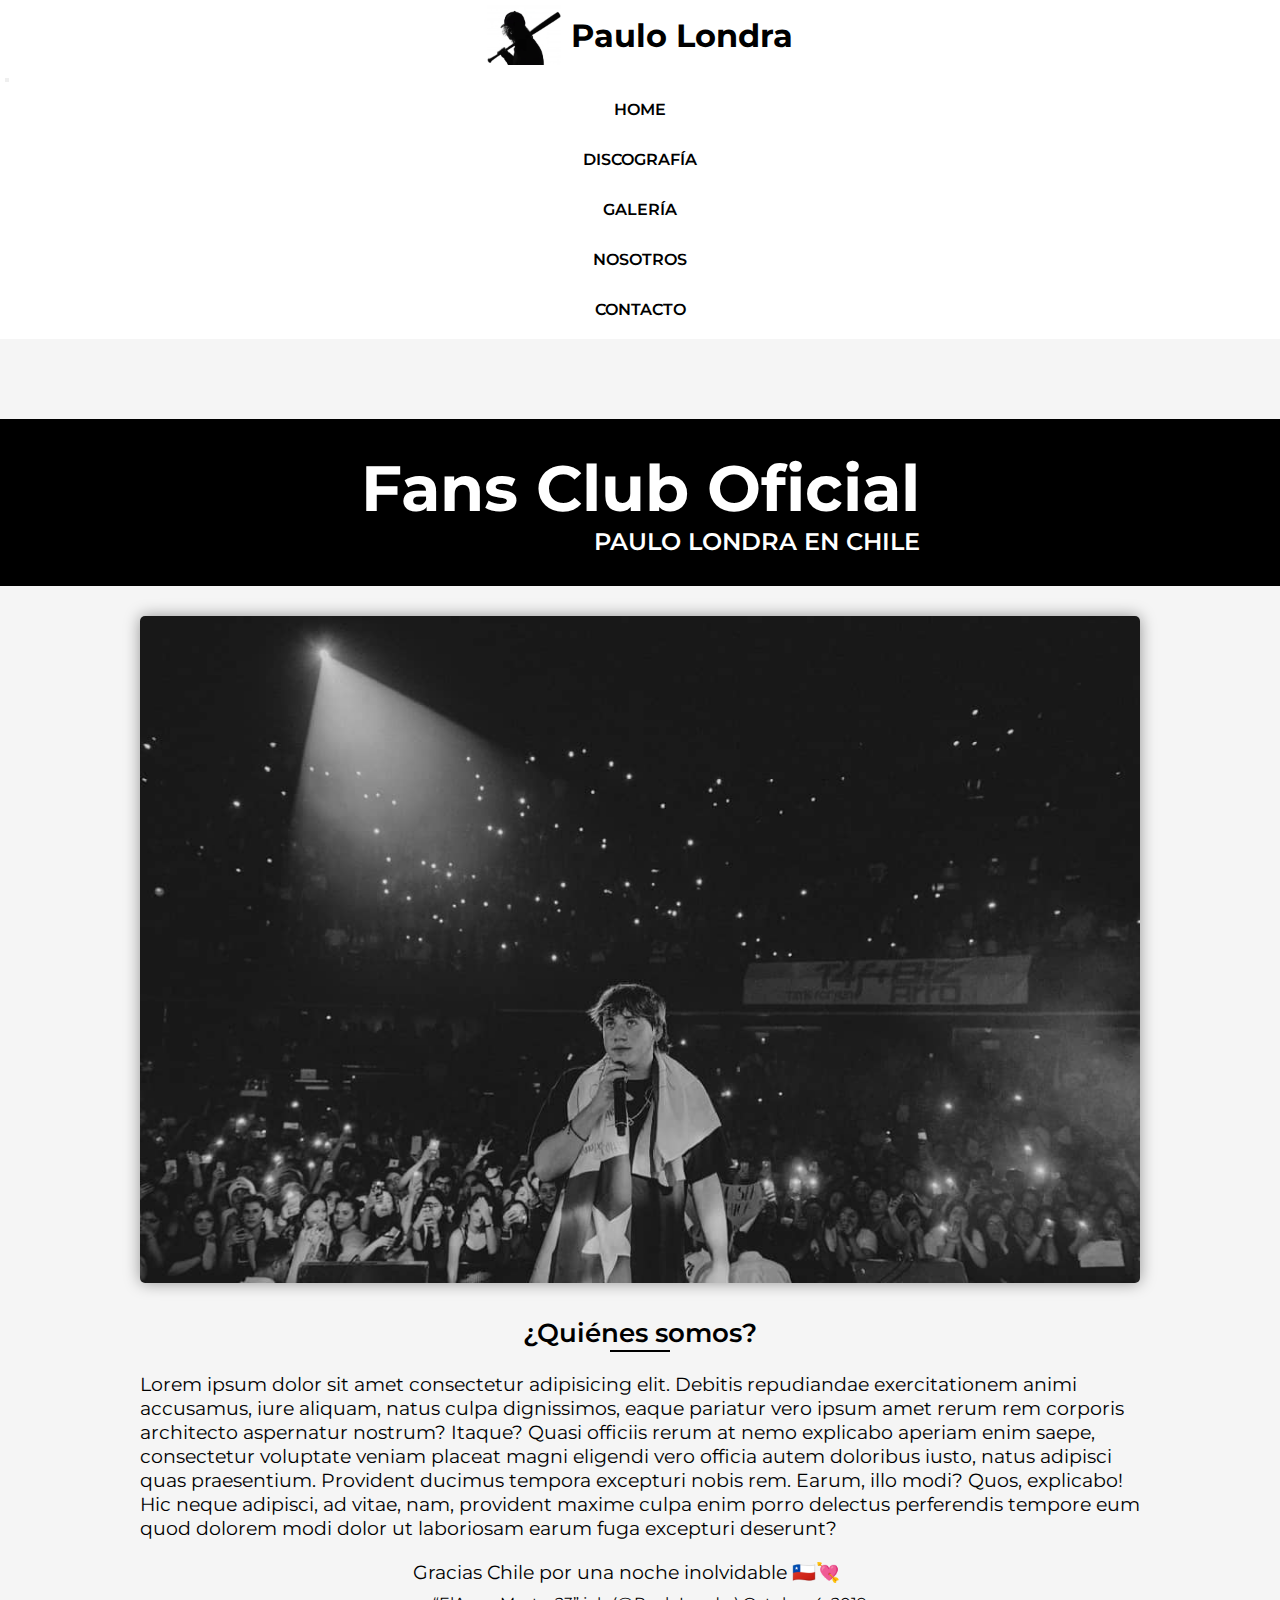
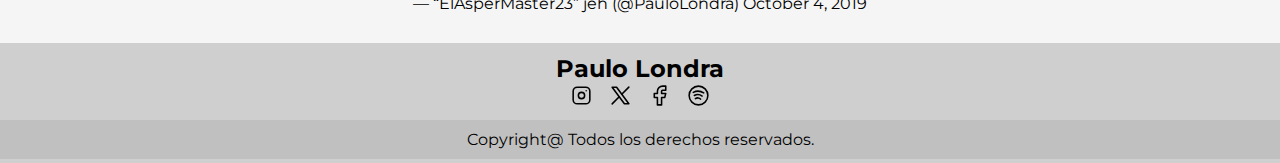
==== commit 21431872: "Desarrollo cumplimiento con SEO, textos legibles y meta description" ====
--- a/pages/clubfans.html
+++ b/pages/clubfans.html
@@ -4,6 +4,7 @@
         <meta charset="UTF-8">
         <meta name="viewport" content="width=device-width, initial-scale=1.0">
         <link rel="shortcut icon" href="../images/icon.png" type="image/x-icon">
+        <meta name="description" content="Bienvenido al Fans Club Oficial de Paulo Londra en Chile. Descubre quiénes somos, nuestra misión y nuestra pasión por la música de Paulo Londra">
         <!-- Font -->
         <link rel="preconnect" href="https://fonts.googleapis.com">
         <link rel="preconnect" href="https://fonts.gstatic.com" crossorigin>
--- a/css/main.css
+++ b/css/main.css
@@ -25,10 +25,30 @@
   padding: 30px 0;
   background-color: #000;
 }
+@media (min-width: 768px) and (max-width: 1023px) {
+  .title-container {
+    padding: 25px 0;
+  }
+}
+@media (max-width: 767px) {
+  .title-container {
+    padding: 20px 15px;
+  }
+}
 .title-container h1 {
   font-size: 4rem;
   font-weight: 700;
   color: white;
+}
+@media (min-width: 768px) and (max-width: 1023px) {
+  .title-container h1 {
+    font-size: 3rem;
+  }
+}
+@media (max-width: 767px) {
+  .title-container h1 {
+    font-size: 2rem;
+  }
 }
 .title-container h2 {
   font-size: 1.5rem;
@@ -37,10 +57,30 @@
   text-transform: uppercase;
   color: white;
 }
+@media (min-width: 768px) and (max-width: 1023px) {
+  .title-container h2 {
+    font-size: 1.1rem;
+  }
+}
+@media (max-width: 767px) {
+  .title-container h2 {
+    font-size: 0.8rem;
+  }
+}
 .title-container p {
   font-size: 1.5rem;
   font-weight: 600;
   color: white;
+}
+@media (min-width: 768px) and (max-width: 1023px) {
+  .title-container p {
+    font-size: 1.1rem;
+  }
+}
+@media (max-width: 767px) {
+  .title-container p {
+    font-size: 0.8rem;
+  }
 }
 
 .title-2-container {
@@ -51,10 +91,30 @@
   padding: 20px 0;
   background-color: #2f2f2f;
 }
+@media (min-width: 768px) and (max-width: 1023px) {
+  .title-2-container {
+    padding: 15px 0;
+  }
+}
+@media (max-width: 767px) {
+  .title-2-container {
+    padding: 10px 0;
+  }
+}
 .title-2-container h2 {
   font-size: 2.5rem;
   font-weight: 700;
 }
+@media (min-width: 768px) and (max-width: 1023px) {
+  .title-2-container h2 {
+    font-size: 1.8rem;
+  }
+}
+@media (max-width: 767px) {
+  .title-2-container h2 {
+    font-size: 1.1rem;
+  }
+}
 
 .subtitle {
   display: flex;
@@ -66,10 +126,30 @@
   font-size: 1.6rem;
   font-weight: 600;
 }
+@media (min-width: 768px) and (max-width: 1023px) {
+  .subtitle h2 {
+    font-size: 1.4rem;
+  }
+}
+@media (max-width: 767px) {
+  .subtitle h2 {
+    font-size: 1.1rem;
+  }
+}
 .subtitle .subtitle-border {
   width: 60px;
   border-top: 2px solid black;
-  margin-top: 5px;
+  margin-top: 2px;
+}
+@media (min-width: 768px) and (max-width: 1023px) {
+  .subtitle .subtitle-border {
+    width: 50px;
+  }
+}
+@media (max-width: 767px) {
+  .subtitle .subtitle-border {
+    width: 40px;
+  }
 }
 
 header {
@@ -79,6 +159,16 @@
   padding: 5px;
   background-color: white !important;
 }
+@media (min-width: 768px) and (max-width: 1023px) {
+  header .navbar {
+    padding: 7px 0;
+  }
+}
+@media (max-width: 767px) {
+  header .navbar {
+    padding: 10px 0;
+  }
+}
 header .navbar .navbar-brand {
   font-size: 2rem;
   font-weight: 700;
@@ -87,9 +177,30 @@
   justify-content: center;
   align-items: center;
 }
+@media (min-width: 768px) and (max-width: 1023px) {
+  header .navbar .navbar-brand {
+    font-size: 1.7rem;
+  }
+}
+@media (max-width: 767px) {
+  header .navbar .navbar-brand {
+    font-size: 1.4rem;
+  }
+}
 header .navbar .navbar-brand img {
   height: 60px;
   margin-right: 10px;
+}
+@media (min-width: 768px) and (max-width: 1023px) {
+  header .navbar .navbar-brand img {
+    height: 55px;
+  }
+}
+@media (max-width: 767px) {
+  header .navbar .navbar-brand img {
+    height: 50px;
+    margin-right: 2px;
+  }
 }
 header .navbar .navbar-nav a {
   height: 50px;
@@ -101,6 +212,18 @@
   text-transform: uppercase;
   padding: 0 10px;
 }
+@media (min-width: 768px) and (max-width: 1023px) {
+  header .navbar .navbar-nav a {
+    height: 45px;
+    font-size: 0.9rem;
+  }
+}
+@media (max-width: 767px) {
+  header .navbar .navbar-nav a {
+    height: 40px;
+    font-size: 0.8rem;
+  }
+}
 header .navbar .navbar-nav li {
   font-weight: 400;
   list-style: none;
@@ -119,20 +242,52 @@
   align-items: center;
   background-color: #cfcfcf;
 }
+@media (min-width: 768px) and (max-width: 1023px) {
+  footer {
+    height: 110px;
+  }
+}
+@media (max-width: 767px) {
+  footer {
+    height: 100px;
+  }
+}
 footer .description-container {
   display: flex;
   flex-direction: column;
   align-items: center;
-  padding: 8px;
+  padding: 8px 0;
 }
 footer .description-container .description-home {
   font-weight: 700;
   font-size: 1.5rem;
+}
+@media (min-width: 768px) and (max-width: 1023px) {
+  footer .description-container .description-home {
+    font-size: 1.35rem;
+  }
+}
+@media (max-width: 767px) {
+  footer .description-container .description-home {
+    font-size: 1.2rem;
+  }
 }
 footer .description-container .description-socialmedia img {
   width: 25px;
   height: 25px;
   margin: 0 5px;
+}
+@media (min-width: 768px) and (max-width: 1023px) {
+  footer .description-container .description-socialmedia img {
+    width: 23px;
+    height: 23px;
+  }
+}
+@media (max-width: 767px) {
+  footer .description-container .description-socialmedia img {
+    width: 20px;
+    height: 20px;
+  }
 }
 footer .copyright {
   width: 100%;
@@ -140,24 +295,59 @@
   background-color: #c0c0c0;
   padding: 10px 0;
 }
+@media (min-width: 768px) and (max-width: 1023px) {
+  footer .copyright {
+    font-size: 0.9rem;
+  }
+}
+@media (max-width: 767px) {
+  footer .copyright {
+    font-size: 0.75rem;
+    padding: 6px 0;
+  }
+}
 
 #banner .banner-container {
   display: flex;
   flex-direction: column;
   align-items: center;
+}
+@media (max-width: 767px) {
+  #banner .banner-container .banner-image {
+    display: flex;
+    justify-content: center;
+    overflow: hidden;
+  }
 }
 #banner .banner-container .banner-image img {
   width: 100%;
   height: 100%;
 }
+@media (max-width: 767px) {
+  #banner .banner-container .banner-image img {
+    width: 130%;
+  }
+}
 #banner .banner-container .banner-content {
   width: 100%;
-  font-size: 1.58rem;
+  font-size: 1.5rem;
   color: white;
   text-align: center;
   padding: 20px 0;
   background-color: black;
 }
+@media (min-width: 768px) and (max-width: 1023px) {
+  #banner .banner-container .banner-content {
+    font-size: 1.2rem;
+    padding: 15px 0;
+  }
+}
+@media (max-width: 767px) {
+  #banner .banner-container .banner-content {
+    font-size: 0.9rem;
+    padding: 10px 0;
+  }
+}
 #banner .banner-container .banner-content span {
   font-weight: 700;
 }
@@ -168,6 +358,16 @@
   background-color: #1c1c1c;
   padding: 30px 0;
 }
+@media (min-width: 768px) and (max-width: 1023px) {
+  #biography {
+    padding: 25px 0;
+  }
+}
+@media (max-width: 767px) {
+  #biography {
+    padding: 20px 0;
+  }
+}
 #biography .biography-container {
   display: flex;
   flex-direction: row-reverse;
@@ -175,19 +375,60 @@
   color: white;
   gap: 40px;
 }
+@media (min-width: 768px) and (max-width: 1023px) {
+  #biography .biography-container {
+    gap: 30px;
+  }
+}
+@media (max-width: 767px) {
+  #biography .biography-container {
+    flex-direction: column-reverse;
+    gap: 20px;
+  }
+}
 #biography .biography-container .biography-description {
   display: flex;
   flex-direction: column;
 }
+@media (max-width: 767px) {
+  #biography .biography-container .biography-description {
+    align-items: center;
+  }
+}
 #biography .biography-container .biography-description h2 {
-  font-size: 1.8rem;
+  font-size: 1.6rem;
   font-weight: 700;
   text-transform: uppercase;
   margin-bottom: 20px;
 }
+@media (min-width: 768px) and (max-width: 1023px) {
+  #biography .biography-container .biography-description h2 {
+    font-size: 1.3rem;
+    margin-bottom: 15px;
+  }
+}
+@media (max-width: 767px) {
+  #biography .biography-container .biography-description h2 {
+    font-size: 1rem;
+    text-align: center;
+    margin-bottom: 10px;
+  }
+}
 #biography .biography-container .biography-description p {
   width: 500px;
   font-size: 1.2rem;
+}
+@media (min-width: 768px) and (max-width: 1023px) {
+  #biography .biography-container .biography-description p {
+    width: 400px;
+    font-size: 1rem;
+  }
+}
+@media (max-width: 767px) {
+  #biography .biography-container .biography-description p {
+    width: 90%;
+    font-size: 0.75rem;
+  }
 }
 #biography .biography-container .biography-image {
   display: flex;
@@ -198,6 +439,16 @@
   border-radius: 5px;
   box-shadow: 0 0 16px rgba(0, 0, 0, 0.6);
 }
+@media (min-width: 768px) and (max-width: 1023px) {
+  #biography .biography-container .biography-image img {
+    width: 280px;
+  }
+}
+@media (max-width: 767px) {
+  #biography .biography-container .biography-image img {
+    width: 180px;
+  }
+}
 
 #news {
   display: flex;
@@ -206,8 +457,20 @@
   flex-direction: column;
 }
 #news .carousel {
-  width: 950px;
+  width: 940px;
   margin: 30px 0;
+}
+@media (min-width: 768px) and (max-width: 1023px) {
+  #news .carousel {
+    width: 650px;
+    margin: 25px 0;
+  }
+}
+@media (max-width: 767px) {
+  #news .carousel {
+    width: 320px;
+    margin: 20px 0;
+  }
 }
 #news .carousel .carousel-inner {
   border-radius: 8px;
@@ -217,6 +480,16 @@
   height: 520px;
   object-fit: cover;
   object-position: center;
+}
+@media (min-width: 768px) and (max-width: 1023px) {
+  #news .carousel .carousel-inner .carousel-item img {
+    height: 360px;
+  }
+}
+@media (max-width: 767px) {
+  #news .carousel .carousel-inner .carousel-item img {
+    height: 180px;
+  }
 }
 #news .carousel .carousel-inner .carousel-caption {
   background: linear-gradient(to top, rgba(0, 0, 0, 0.8) 0%, rgba(0, 0, 0, 0.6) 40%, rgba(0, 0, 0, 0.4) 80%, rgba(0, 0, 0, 0) 100%);
@@ -226,13 +499,29 @@
   bottom: 0;
   padding: 20px 0 40px 0;
 }
+@media (max-width: 767px) {
+  #news .carousel .carousel-inner .carousel-caption {
+    display: block !important;
+    padding: 10px 0 35px 0;
+  }
+}
 #news .carousel .carousel-inner .carousel-caption h2 {
   font-size: 1.8rem;
   font-weight: 700;
   text-transform: uppercase;
 }
-
-#discrography {
+@media (min-width: 768px) and (max-width: 1023px) {
+  #news .carousel .carousel-inner .carousel-caption h2 {
+    font-size: 1.4rem;
+  }
+}
+@media (max-width: 767px) {
+  #news .carousel .carousel-inner .carousel-caption h2 {
+    font-size: 0.9rem;
+  }
+}
+
+#discography {
   display: flex;
   flex-direction: column;
   justify-content: center;
@@ -242,46 +531,107 @@
   background-size: cover;
   background-position: center;
 }
-#discrography .album-container {
+#discography .album-container {
   width: 920px;
   display: flex;
   justify-content: center;
   align-items: center;
   padding: 20px;
-  margin: 30px;
+  margin: 30px 0;
   background-color: rgba(0, 0, 0, 0.8);
   box-shadow: 0 0 16px rgba(0, 0, 0, 0.6);
   border-radius: 5px;
 }
-#discrography .album-container .album-1, #discrography .album-container .album-2 {
+@media (min-width: 768px) and (max-width: 1023px) {
+  #discography .album-container {
+    width: 740px;
+    padding: 15px;
+    margin: 25px 0;
+  }
+}
+@media (max-width: 767px) {
+  #discography .album-container {
+    width: 95%;
+    flex-direction: column;
+    padding: 10px;
+    margin: 20px 0;
+  }
+}
+#discography .album-container .album-1, #discography .album-container .album-2 {
   width: 50%;
 }
-#discrography .album-container .album-1 .subtitle, #discrography .album-container .album-2 .subtitle {
+@media (max-width: 767px) {
+  #discography .album-container .album-1, #discography .album-container .album-2 {
+    width: 100%;
+    margin-bottom: 10px;
+  }
+}
+#discography .album-container .album-1 .subtitle, #discography .album-container .album-2 .subtitle {
   margin-bottom: 20px;
 }
-#discrography .album-container .album-1 .subtitle .subtitle-border, #discrography .album-container .album-2 .subtitle .subtitle-border {
+@media (min-width: 768px) and (max-width: 1023px) {
+  #discography .album-container .album-1 .subtitle, #discography .album-container .album-2 .subtitle {
+    margin-bottom: 10px;
+  }
+}
+@media (max-width: 767px) {
+  #discography .album-container .album-1 .subtitle, #discography .album-container .album-2 .subtitle {
+    margin-bottom: 0;
+  }
+}
+#discography .album-container .album-1 .subtitle .subtitle-border, #discography .album-container .album-2 .subtitle .subtitle-border {
   border-color: white;
 }
-#discrography .album-container .album-1 .album-details, #discrography .album-container .album-2 .album-details {
+#discography .album-container .album-1 .album-details, #discography .album-container .album-2 .album-details {
   font-size: 1rem;
   display: flex;
   padding: 5px;
 }
-#discrography .album-container .album-1 .album-details p, #discrography .album-container .album-2 .album-details p {
+@media (min-width: 768px) and (max-width: 1023px) {
+  #discography .album-container .album-1 .album-details, #discography .album-container .album-2 .album-details {
+    font-size: 0.9rem;
+  }
+}
+@media (max-width: 767px) {
+  #discography .album-container .album-1 .album-details, #discography .album-container .album-2 .album-details {
+    font-size: 0.8rem;
+  }
+}
+#discography .album-container .album-1 .album-details p, #discography .album-container .album-2 .album-details p {
   width: 50%;
   margin: 5px;
 }
-#discrography .album-container .album-1 .album-details p:first-child, #discrography .album-container .album-2 .album-details p:first-child {
+#discography .album-container .album-1 .album-details p:first-of-type, #discography .album-container .album-2 .album-details p:first-of-type {
   font-weight: 600;
   border-right: 1px solid grey;
 }
-#discrography .album-container .album-link {
+#discography .album-container .album-link {
   width: 50%;
 }
-#discrography .album-container:first-of-type {
+@media (max-width: 767px) {
+  #discography .album-container .album-link {
+    width: 100%;
+  }
+}
+@media (max-width: 767px) {
+  #discography .album-container .album-link iframe {
+    height: 152px;
+  }
+}
+#discography .album-container:first-of-type {
   margin-bottom: 0;
 }
 
+@media (min-width: 768px) and (max-width: 1023px) {
+  #top {
+    display: none;
+  }
+}
+@media (max-width: 767px) {
+  #top {
+    display: none;
+  }
+}
 #top .table-container {
   display: flex;
   justify-content: center;
@@ -294,21 +644,17 @@
   border-collapse: collapse;
   box-shadow: 0 0 16px rgba(0, 0, 0, 0.4);
 }
-#top .table-container table td {
+#top .table-container table td, #top .table-container table th {
   font-size: 1rem;
   color: #000;
   border: 2px solid #eee;
   padding: 15px;
 }
-#top .table-container table td img {
+#top .table-container table td img, #top .table-container table th img {
   width: 28px;
   height: 28px;
 }
 #top .table-container table th {
-  font-size: 1rem;
-  color: #000;
-  border: 2px solid #eee;
-  padding: 15px;
   background-color: #1c1c1c;
   color: white;
   text-transform: uppercase;
@@ -320,12 +666,29 @@
 #galery .gallery-container {
   display: grid;
   grid-template-columns: repeat(auto-fit, minmax(220px, 1fr));
-  grid-auto-rows: 170px;
+  grid-auto-rows: 160px;
   grid-auto-flow: dense;
   margin: 0 auto;
   max-width: 1024px;
   gap: 15px;
-  padding: 30px;
+  padding: 30px 0;
+}
+@media (min-width: 768px) and (max-width: 1023px) {
+  #galery .gallery-container {
+    grid-template-columns: repeat(auto-fit, minmax(160px, 1fr));
+    grid-auto-rows: 140px;
+    max-width: 768px;
+    padding: 25px 0;
+  }
+}
+@media (max-width: 767px) {
+  #galery .gallery-container {
+    grid-template-columns: repeat(auto-fit, minmax(60px, 1fr));
+    grid-auto-rows: 120px;
+    max-width: 320px;
+    gap: 10px;
+    padding: 20px 0;
+  }
 }
 #galery .gallery-container .item {
   grid-column: span 2;
@@ -344,6 +707,18 @@
 #galery .gallery-container .item_wide {
   grid-column: span 3;
   grid-row: span 2;
+}
+@media (max-width: 767px) {
+  #galery .gallery-container .item, #galery .gallery-container .item_horizontal, #galery .gallery-container .item_wide {
+    grid-column: span 2;
+    grid-row: span 1;
+  }
+}
+@media (max-width: 767px) {
+  #galery .gallery-container .item_vertical, #galery .gallery-container .item_tall {
+    grid-column: span 2;
+    grid-row: span 2;
+  }
 }
 #galery .gallery-container div {
   transition: transform 0.3s linear;
@@ -364,8 +739,25 @@
   align-items: flex-start;
   margin: 30px 0;
 }
+@media (min-width: 768px) and (max-width: 1023px) {
+  #interview .video-container {
+    margin: 25px 0;
+  }
+}
+@media (max-width: 767px) {
+  #interview .video-container {
+    flex-direction: column;
+    align-items: center;
+    margin: 20px 0;
+  }
+}
 #interview .video-container .card-container {
-  margin: 0 15px;
+  margin: 0 20px;
+}
+@media (min-width: 768px) and (max-width: 1023px) {
+  #interview .video-container .card-container {
+    margin: 0 10px;
+  }
 }
 #interview .video-container .card-container iframe {
   width: 480px;
@@ -374,24 +766,94 @@
   box-shadow: 0 0 16px rgba(0, 0, 0, 0.4);
   margin-bottom: 10px;
 }
+@media (min-width: 768px) and (max-width: 1023px) {
+  #interview .video-container .card-container iframe {
+    width: 360px;
+    height: 235px;
+  }
+}
+@media (max-width: 767px) {
+  #interview .video-container .card-container iframe {
+    width: 300px;
+    height: 185px;
+  }
+}
 #interview .video-container .card-container .card-video-content {
   width: 480px;
   border-top: 1px solid #5b5b5b;
   padding-top: 10px;
 }
+@media (min-width: 768px) and (max-width: 1023px) {
+  #interview .video-container .card-container .card-video-content {
+    width: 360px;
+  }
+}
+@media (max-width: 767px) {
+  #interview .video-container .card-container .card-video-content {
+    width: 300px;
+  }
+}
 #interview .video-container .card-container .card-video-content h5 {
-  font-size: 1.2rem;
+  font-size: 1.1rem;
   font-weight: 600;
 }
+@media (min-width: 768px) and (max-width: 1023px) {
+  #interview .video-container .card-container .card-video-content h5 {
+    font-size: 1rem;
+  }
+}
+@media (max-width: 767px) {
+  #interview .video-container .card-container .card-video-content h5 {
+    font-size: 0.9rem;
+  }
+}
+#interview .video-container .card-container .card-video-content p {
+  font-size: 0.9rem;
+}
+@media (min-width: 768px) and (max-width: 1023px) {
+  #interview .video-container .card-container .card-video-content p {
+    font-size: 0.8rem;
+  }
+}
+@media (max-width: 767px) {
+  #interview .video-container .card-container .card-video-content p {
+    font-size: 0.75rem;
+  }
+}
+@media (max-width: 767px) {
+  #interview .video-container .card-container:first-of-type {
+    margin-bottom: 25px;
+  }
+}
 
 #aboutUs {
   display: flex;
   flex-direction: column;
   align-items: center;
   padding: 30px 0;
+}
+@media (min-width: 768px) and (max-width: 1023px) {
+  #aboutUs {
+    padding: 25px 0;
+  }
+}
+@media (max-width: 767px) {
+  #aboutUs {
+    padding: 20px 0;
+  }
 }
 #aboutUs .about-us-banner {
   margin-bottom: 20px;
+}
+@media (min-width: 768px) and (max-width: 1023px) {
+  #aboutUs .about-us-banner {
+    margin-bottom: 15px;
+  }
+}
+@media (max-width: 767px) {
+  #aboutUs .about-us-banner {
+    margin-bottom: 10px;
+  }
 }
 #aboutUs .about-us-banner img {
   width: 1000px;
@@ -400,17 +862,48 @@
   border-radius: 5px;
   box-shadow: 0 0 16px rgba(0, 0, 0, 0.4);
 }
+@media (min-width: 768px) and (max-width: 1023px) {
+  #aboutUs .about-us-banner img {
+    width: 700px;
+  }
+}
+@media (max-width: 767px) {
+  #aboutUs .about-us-banner img {
+    width: 300px;
+  }
+}
 #aboutUs .about-us-description {
-  width: 800px;
+  width: 1000px;
   display: flex;
   flex-direction: column;
   align-items: center;
   justify-content: center;
   box-sizing: border-box;
+}
+@media (min-width: 768px) and (max-width: 1023px) {
+  #aboutUs .about-us-description {
+    width: 90%;
+  }
+}
+@media (max-width: 767px) {
+  #aboutUs .about-us-description {
+    width: 85%;
+  }
 }
 #aboutUs .about-us-description p {
   font-size: 1.2rem;
-  margin: 15px 0;
+  margin: 10px 0;
+}
+@media (min-width: 768px) and (max-width: 1023px) {
+  #aboutUs .about-us-description p {
+    font-size: 1rem;
+  }
+}
+@media (max-width: 767px) {
+  #aboutUs .about-us-description p {
+    font-size: 0.75rem;
+    margin: 5px 0;
+  }
 }
 
 #form {
@@ -418,6 +911,16 @@
   flex-direction: column;
   align-items: center;
   margin: 30px 0;
+}
+@media (min-width: 768px) and (max-width: 1023px) {
+  #form {
+    margin: 25px 0;
+  }
+}
+@media (max-width: 767px) {
+  #form {
+    margin: 20px 0;
+  }
 }
 #form .contact-container {
   width: 500px;
@@ -430,11 +933,33 @@
   border-radius: 5px;
   box-shadow: 0 0 16px rgba(0, 0, 0, 0.4);
 }
+@media (min-width: 768px) and (max-width: 1023px) {
+  #form .contact-container {
+    width: 420px;
+    padding: 45px;
+  }
+}
+@media (max-width: 767px) {
+  #form .contact-container {
+    width: 300px;
+    padding: 30px;
+  }
+}
 #form .contact-container .contact-group {
   width: 90%;
 }
 #form .contact-container .contact-group .subtitle {
   margin-bottom: 20px;
+}
+@media (min-width: 768px) and (max-width: 1023px) {
+  #form .contact-container .contact-group .subtitle {
+    margin-bottom: 10px;
+  }
+}
+@media (max-width: 767px) {
+  #form .contact-container .contact-group .subtitle {
+    margin-bottom: 0;
+  }
 }
 #form .contact-container .contact-group .form-group {
   width: 100%;
@@ -443,11 +968,31 @@
 #form .contact-container .contact-group .form-group label {
   font-size: 1rem;
   margin-bottom: 10px;
+}
+@media (min-width: 768px) and (max-width: 1023px) {
+  #form .contact-container .contact-group .form-group label {
+    font-size: 0.9rem;
+  }
+}
+@media (max-width: 767px) {
+  #form .contact-container .contact-group .form-group label {
+    font-size: 0.8rem;
+  }
 }
 #form .contact-container .contact-group .form-group input, #form .contact-container .contact-group .form-group textarea {
   width: 100%;
   font-size: 1rem;
   padding: 5px 10px;
+}
+@media (min-width: 768px) and (max-width: 1023px) {
+  #form .contact-container .contact-group .form-group input, #form .contact-container .contact-group .form-group textarea {
+    font-size: 0.9rem;
+  }
+}
+@media (max-width: 767px) {
+  #form .contact-container .contact-group .form-group input, #form .contact-container .contact-group .form-group textarea {
+    font-size: 0.8rem;
+  }
 }
 #form .contact-container .button-form button {
   width: 100%;
@@ -462,6 +1007,17 @@
   border: 2px solid #1c1c1c;
   transition: 0.2s;
 }
+@media (min-width: 768px) and (max-width: 1023px) {
+  #form .contact-container .button-form button {
+    font-size: 0.8rem;
+  }
+}
+@media (max-width: 767px) {
+  #form .contact-container .button-form button {
+    font-size: 0.75rem;
+    padding: 10px;
+  }
+}
 #form .contact-container .button-form button:hover {
   color: black;
   background-color: whitesmoke;
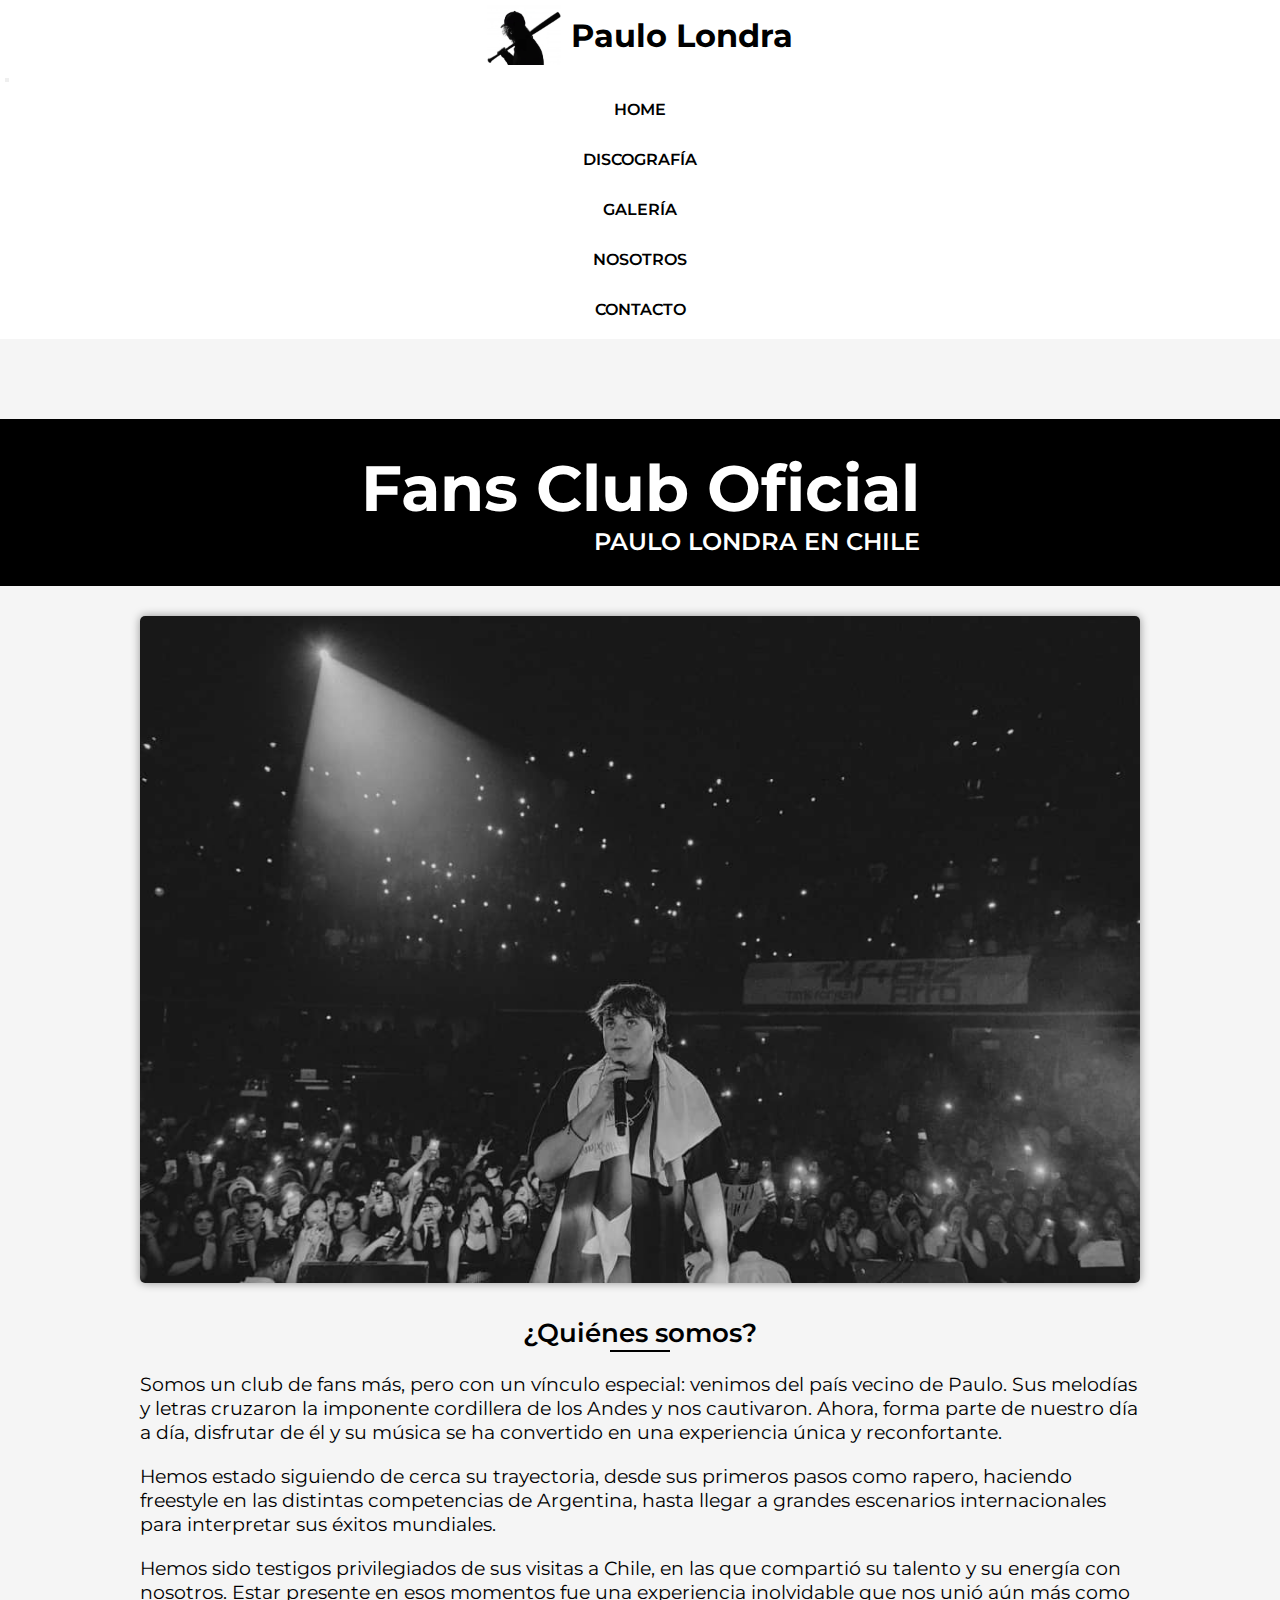
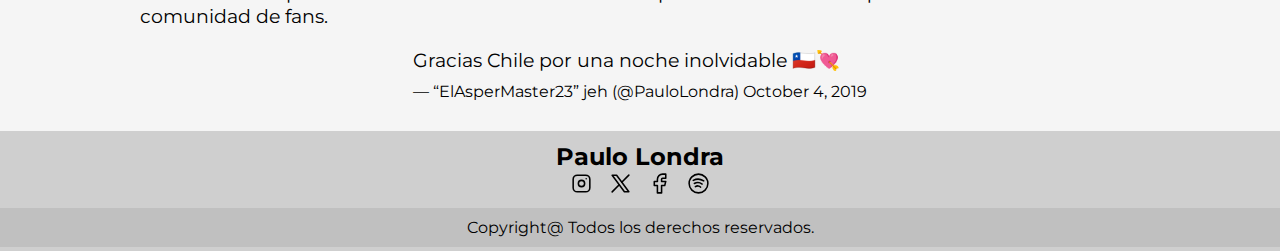
==== commit 20e26019: "Cambio de lorem por textos definitivos y arreglos en sombras de cajas" ====
--- a/pages/clubfans.html
+++ b/pages/clubfans.html
@@ -67,9 +67,11 @@
                         <h2>¿Quiénes somos?</h2>
                         <div class="subtitle-border"></div>
                     </div>
-                    <p>Lorem ipsum dolor sit amet consectetur adipisicing elit. Debitis repudiandae exercitationem animi accusamus, iure aliquam, natus culpa dignissimos, eaque pariatur vero ipsum amet rerum rem corporis architecto aspernatur nostrum? Itaque?
-                    Quasi officiis rerum at nemo explicabo aperiam enim saepe, consectetur voluptate veniam placeat magni eligendi vero officia autem doloribus iusto, natus adipisci quas praesentium. Provident ducimus tempora excepturi nobis rem.
-                    Earum, illo modi? Quos, explicabo! Hic neque adipisci, ad vitae, nam, provident maxime culpa enim porro delectus perferendis tempore eum quod dolorem modi dolor ut laboriosam earum fuga excepturi deserunt?</p>
+                    <p>Somos un club de fans más, pero con un vínculo especial: venimos del país vecino de Paulo. Sus melodías y letras cruzaron la imponente cordillera de los Andes y nos cautivaron. Ahora, forma parte de nuestro día a día, disfrutar de él y su música se ha convertido en una experiencia única y reconfortante.</p>
+                    
+                    <p>Hemos estado siguiendo de cerca su trayectoria, desde sus primeros pasos como rapero, haciendo freestyle en las distintas competencias de Argentina, hasta llegar a grandes escenarios internacionales para interpretar sus éxitos mundiales.</p>
+
+                    <p>Hemos sido testigos privilegiados de sus visitas a Chile, en las que compartió su talento y su energía con nosotros. Estar presente en esos momentos fue una experiencia inolvidable que nos unió aún más como comunidad de fans.</p>
                     <blockquote class="twitter-tweet" data-media-max-width="560"><p lang="es" dir="ltr">Gracias Chile por una noche inolvidable 🇨🇱💘</p>&mdash; “ElAsperMaster23” jeh (@PauloLondra) <a href="https://twitter.com/PauloLondra/status/1180153725614202881?ref_src=twsrc%5Etfw">October 4, 2019</a></blockquote> <script async src="https://platform.twitter.com/widgets.js" charset="utf-8"></script> 
                 </div>
             </section>
--- a/css/main.css
+++ b/css/main.css
@@ -437,7 +437,7 @@
 #biography .biography-container .biography-image img {
   width: 400px;
   border-radius: 5px;
-  box-shadow: 0 0 16px rgba(0, 0, 0, 0.6);
+  box-shadow: 0 0 10px rgba(0, 0, 0, 0.4);
 }
 @media (min-width: 768px) and (max-width: 1023px) {
   #biography .biography-container .biography-image img {
@@ -474,7 +474,7 @@
 }
 #news .carousel .carousel-inner {
   border-radius: 8px;
-  box-shadow: 0 0 16px rgba(0, 0, 0, 0.4);
+  box-shadow: 0 0 10px rgba(0, 0, 0, 0.4);
 }
 #news .carousel .carousel-inner .carousel-item img {
   height: 520px;
@@ -539,7 +539,7 @@
   padding: 20px;
   margin: 30px 0;
   background-color: rgba(0, 0, 0, 0.8);
-  box-shadow: 0 0 16px rgba(0, 0, 0, 0.6);
+  box-shadow: 0 0 10px rgba(0, 0, 0, 0.4);
   border-radius: 5px;
 }
 @media (min-width: 768px) and (max-width: 1023px) {
@@ -622,42 +622,90 @@
   margin-bottom: 0;
 }
 
-@media (min-width: 768px) and (max-width: 1023px) {
-  #top {
-    display: none;
-  }
-}
-@media (max-width: 767px) {
-  #top {
-    display: none;
-  }
+#top {
+  display: flex;
+  flex-direction: column;
+  justify-content: center;
+  align-items: center;
 }
 #top .table-container {
-  display: flex;
-  justify-content: center;
-  align-items: center;
+  background-color: white;
+  border-radius: 5px;
+  box-shadow: 0 0 10px rgba(0, 0, 0, 0.1);
+  padding: 15px;
   margin: 30px 0;
 }
+@media (min-width: 768px) and (max-width: 1023px) {
+  #top .table-container {
+    margin: 25px 0;
+  }
+}
+@media (max-width: 767px) {
+  #top .table-container {
+    width: 95%;
+    overflow-x: auto;
+    margin: 20px 0;
+  }
+}
 #top .table-container table {
+  border-collapse: collapse;
   background-color: white;
+}
+#top .table-container table thead th {
+  border-top: 2px solid #eee;
+  border-bottom: 2px solid #eee;
+  padding: 10px 20px;
+}
+@media (min-width: 768px) and (max-width: 1023px) {
+  #top .table-container table thead th {
+    font-size: 0.95rem;
+  }
+}
+@media (max-width: 767px) {
+  #top .table-container table thead th {
+    font-size: 0.8rem;
+  }
+}
+#top .table-container table tbody tr td {
+  border-bottom: 1px solid #eee;
+  padding: 10px 20px;
+  white-space: nowrap;
+}
+@media (min-width: 768px) and (max-width: 1023px) {
+  #top .table-container table tbody tr td {
+    font-size: 0.95rem;
+  }
+}
+@media (max-width: 767px) {
+  #top .table-container table tbody tr td {
+    font-size: 0.8rem;
+  }
+}
+#top .table-container table tbody tr td img {
+  width: 25px;
+  height: 25px;
+}
+@media (min-width: 768px) and (max-width: 1023px) {
+  #top .table-container table tbody tr td img {
+    width: 23px;
+    height: 23px;
+  }
+}
+@media (max-width: 767px) {
+  #top .table-container table tbody tr td img {
+    width: 20px;
+    height: 20px;
+  }
+}
+#top .table-container table tbody tr td:last-of-type {
   text-align: center;
-  border-collapse: collapse;
-  box-shadow: 0 0 16px rgba(0, 0, 0, 0.4);
-}
-#top .table-container table td, #top .table-container table th {
-  font-size: 1rem;
-  color: #000;
-  border: 2px solid #eee;
-  padding: 15px;
-}
-#top .table-container table td img, #top .table-container table th img {
-  width: 28px;
-  height: 28px;
-}
-#top .table-container table th {
-  background-color: #1c1c1c;
-  color: white;
-  text-transform: uppercase;
+}
+#top .table-container table tbody tr:last-of-type td {
+  border-bottom: unset;
+}
+#top .table-container table tbody tr:hover {
+  background-color: #eee;
+  transition: 0.1s;
 }
 
 #galery {
@@ -763,7 +811,7 @@
   width: 480px;
   height: 270px;
   border-radius: 5px;
-  box-shadow: 0 0 16px rgba(0, 0, 0, 0.4);
+  box-shadow: 0 0 10px rgba(0, 0, 0, 0.4);
   margin-bottom: 10px;
 }
 @media (min-width: 768px) and (max-width: 1023px) {
@@ -860,7 +908,7 @@
   object-position: bottom;
   object-fit: cover;
   border-radius: 5px;
-  box-shadow: 0 0 16px rgba(0, 0, 0, 0.4);
+  box-shadow: 0 0 10px rgba(0, 0, 0, 0.4);
 }
 @media (min-width: 768px) and (max-width: 1023px) {
   #aboutUs .about-us-banner img {
@@ -931,7 +979,7 @@
   padding: 60px;
   background-color: white;
   border-radius: 5px;
-  box-shadow: 0 0 16px rgba(0, 0, 0, 0.4);
+  box-shadow: 0 0 10px rgba(0, 0, 0, 0.1);
 }
 @media (min-width: 768px) and (max-width: 1023px) {
   #form .contact-container {
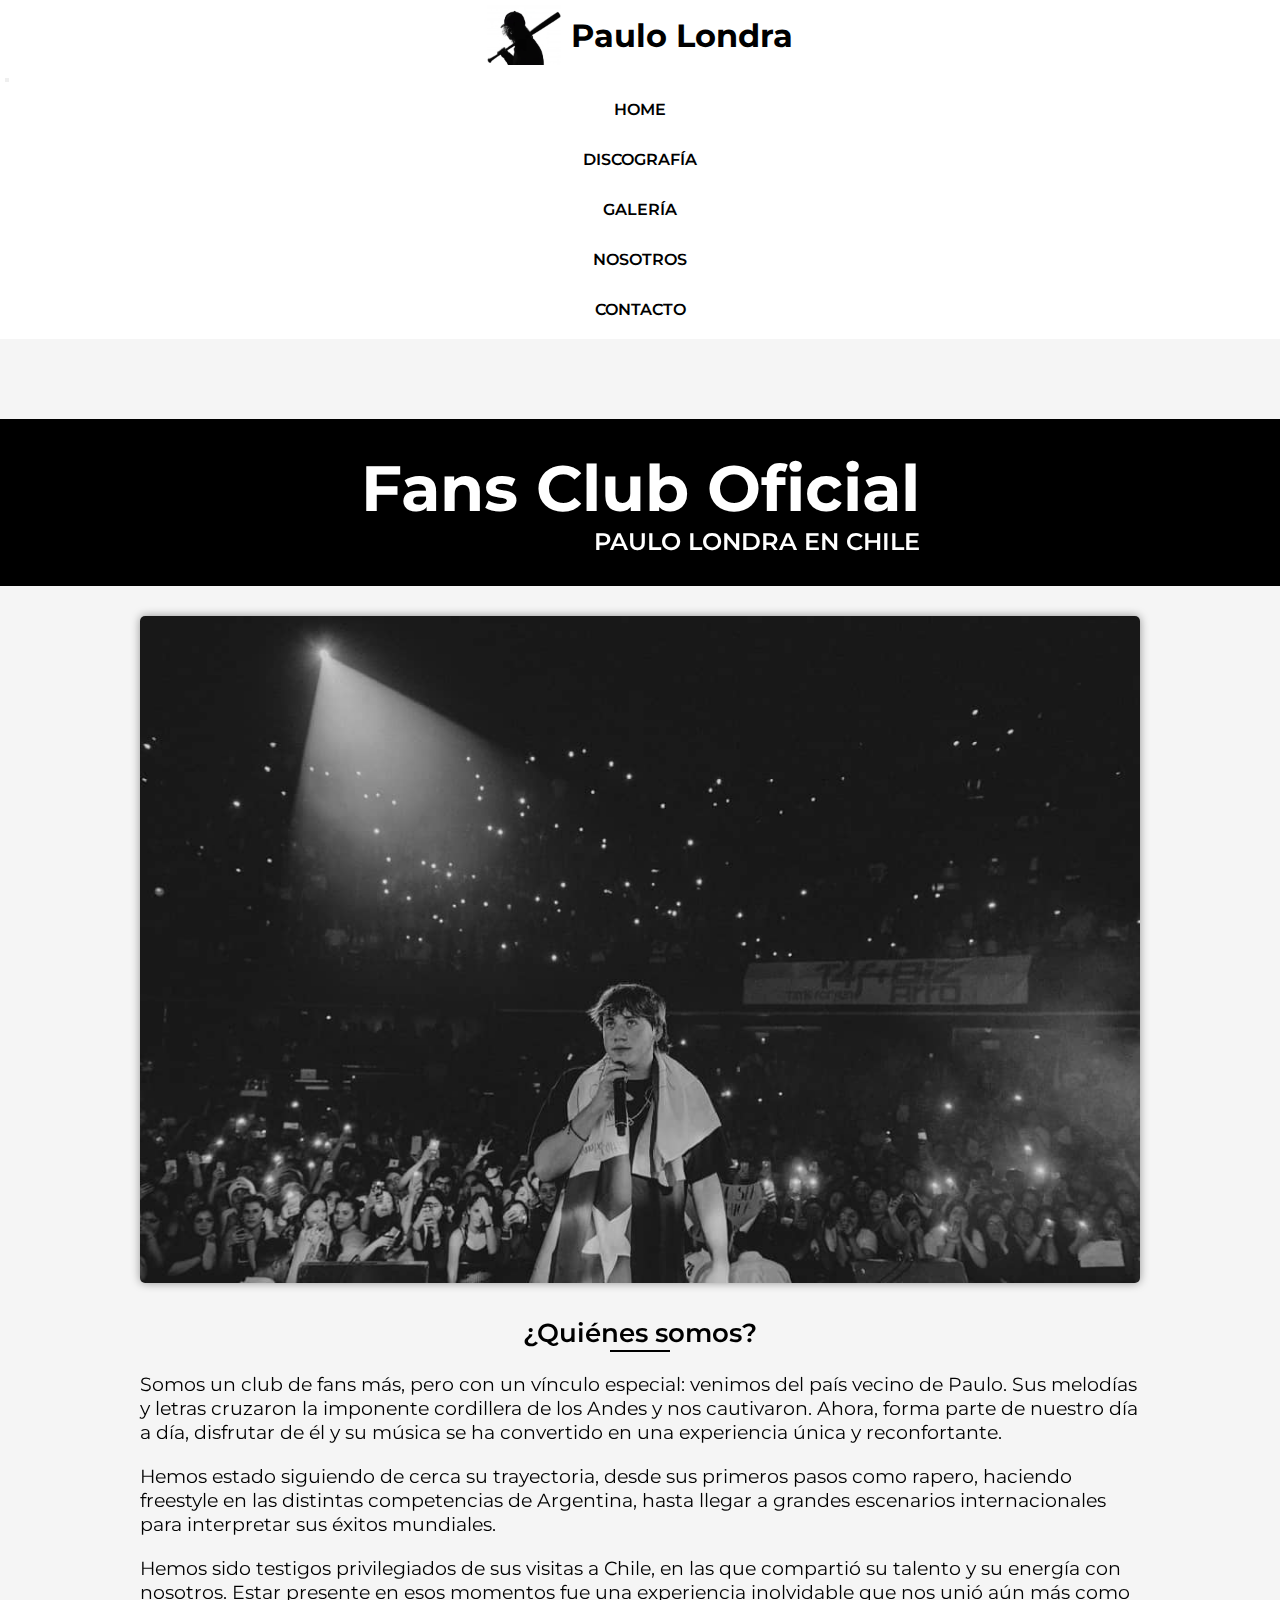
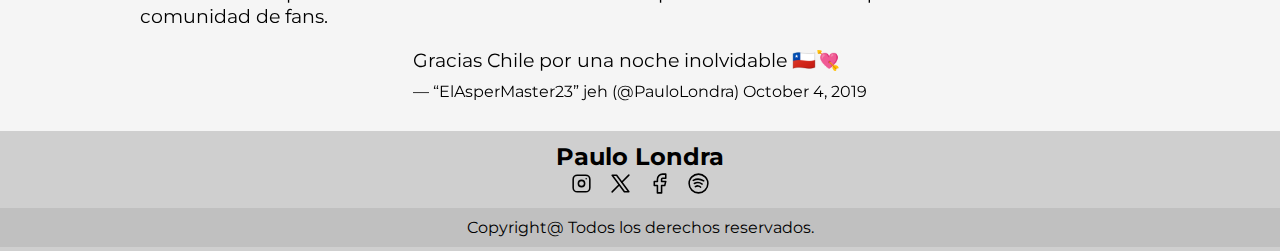
==== commit 3baf2578: "Animaciones de paginas con AOS" ====
--- a/pages/clubfans.html
+++ b/pages/clubfans.html
@@ -3,17 +3,20 @@
     <head>
         <meta charset="UTF-8">
         <meta name="viewport" content="width=device-width, initial-scale=1.0">
+        <meta name="description" content="Bienvenido al Fans Club Oficial de Paulo Londra en Chile. Descubre quiénes somos, nuestra misión y nuestra pasión por la música de Paulo Londra">
+        <meta name="keywords" content="club fans, fans club, Paulo Londra, comunidad">
         <link rel="shortcut icon" href="../images/icon.png" type="image/x-icon">
-        <meta name="description" content="Bienvenido al Fans Club Oficial de Paulo Londra en Chile. Descubre quiénes somos, nuestra misión y nuestra pasión por la música de Paulo Londra">
         <!-- Font -->
         <link rel="preconnect" href="https://fonts.googleapis.com">
         <link rel="preconnect" href="https://fonts.gstatic.com" crossorigin>
         <link href="https://fonts.googleapis.com/css2?family=Montserrat:wght@400;600;700;800&display=swap" rel="stylesheet">
         <!-- Boostrap -->
         <link href="https://cdn.jsdelivr.net/npm/bootstrap@5.3.2/dist/css/bootstrap.min.css" rel="stylesheet" integrity="sha384-T3c6CoIi6uLrA9TneNEoa7RxnatzjcDSCmG1MXxSR1GAsXEV/Dwwykc2MPK8M2HN" crossorigin="anonymous">
+        <!-- AOS -->
+        <link href="https://unpkg.com/aos@2.3.1/dist/aos.css" rel="stylesheet">
         <!-- CSS -->
         <link rel="stylesheet" href="../css/main.css">
-        <title>Paulo Londra</title>
+        <title>Paulo Londra | Nosotros</title>
     </head>
     <body>
         <!-- HEADER -->     
@@ -53,12 +56,12 @@
         <main>
             <div class="title-container">
                 <div class="title-group">
-                    <h1>Fans Club Oficial</h1>
-                    <h2>Paulo Londra en Chile</h2>  
+                    <h1 data-aos="fade-up">Fans Club Oficial</h1>
+                    <h2 data-aos="fade-up">Paulo Londra en Chile</h2>  
                 </div>
             </div>
             <!-- Nosotros -->
-            <section id="aboutUs"> 
+            <section id="aboutUs" data-aos="fade-up"> 
                 <div class="about-us-banner">
                     <img src="../images/chile_5.jpg" alt="Concierto en Chile">
                 </div>
@@ -105,5 +108,10 @@
         </footer>
         <!-- Bootstrap -->
         <script src="https://cdn.jsdelivr.net/npm/bootstrap@5.3.2/dist/js/bootstrap.bundle.min.js" integrity="sha384-C6RzsynM9kWDrMNeT87bh95OGNyZPhcTNXj1NW7RuBCsyN/o0jlpcV8Qyq46cDfL" crossorigin="anonymous"></script>
+        <!-- AOS -->
+        <script src="https://unpkg.com/aos@2.3.1/dist/aos.js"></script>
+        <script>
+            AOS.init();
+        </script>
     </body>
 </html>--- a/css/main.css
+++ b/css/main.css
@@ -6,7 +6,7 @@
 
 body {
   font-family: "Montserrat", sans-serif;
-  background-color: whitesmoke;
+  background-color: #f5f5f5;
 }
 body h1, body h2, body h3, body p, body ul {
   margin-bottom: 0;
@@ -14,7 +14,7 @@
 
 a {
   text-decoration: none;
-  color: black;
+  color: #000000;
 }
 
 .title-container {
@@ -23,7 +23,7 @@
   justify-content: center;
   align-items: center;
   padding: 30px 0;
-  background-color: #000;
+  background-color: #000000;
 }
 @media (min-width: 768px) and (max-width: 1023px) {
   .title-container {
@@ -38,7 +38,7 @@
 .title-container h1 {
   font-size: 4rem;
   font-weight: 700;
-  color: white;
+  color: #ffffff;
 }
 @media (min-width: 768px) and (max-width: 1023px) {
   .title-container h1 {
@@ -55,7 +55,7 @@
   font-weight: 600;
   text-align: right;
   text-transform: uppercase;
-  color: white;
+  color: #ffffff;
 }
 @media (min-width: 768px) and (max-width: 1023px) {
   .title-container h2 {
@@ -70,7 +70,7 @@
 .title-container p {
   font-size: 1.5rem;
   font-weight: 600;
-  color: white;
+  color: #ffffff;
 }
 @media (min-width: 768px) and (max-width: 1023px) {
   .title-container p {
@@ -85,7 +85,7 @@
 
 .title-2-container {
   width: 100%;
-  color: white;
+  color: #ffffff;
   text-align: center;
   text-transform: uppercase;
   padding: 20px 0;
@@ -117,6 +117,7 @@
 }
 
 .subtitle {
+  color: #000000;
   display: flex;
   flex-direction: column;
   align-items: center;
@@ -138,7 +139,7 @@
 }
 .subtitle .subtitle-border {
   width: 60px;
-  border-top: 2px solid black;
+  border-top: 2px solid #000000;
   margin-top: 2px;
 }
 @media (min-width: 768px) and (max-width: 1023px) {
@@ -157,7 +158,7 @@
 }
 header .navbar {
   padding: 5px;
-  background-color: white !important;
+  background-color: #ffffff !important;
 }
 @media (min-width: 768px) and (max-width: 1023px) {
   header .navbar {
@@ -331,10 +332,10 @@
 #banner .banner-container .banner-content {
   width: 100%;
   font-size: 1.5rem;
-  color: white;
+  color: #ffffff;
   text-align: center;
   padding: 20px 0;
-  background-color: black;
+  background-color: #000000;
 }
 @media (min-width: 768px) and (max-width: 1023px) {
   #banner .banner-container .banner-content {
@@ -526,7 +527,7 @@
   flex-direction: column;
   justify-content: center;
   align-items: center;
-  color: white;
+  color: #ffffff;
   background-image: url(../images/banner_2.jpg);
   background-size: cover;
   background-position: center;
@@ -567,6 +568,7 @@
   }
 }
 #discography .album-container .album-1 .subtitle, #discography .album-container .album-2 .subtitle {
+  color: #ffffff;
   margin-bottom: 20px;
 }
 @media (min-width: 768px) and (max-width: 1023px) {
@@ -580,7 +582,7 @@
   }
 }
 #discography .album-container .album-1 .subtitle .subtitle-border, #discography .album-container .album-2 .subtitle .subtitle-border {
-  border-color: white;
+  border-color: #ffffff;
 }
 #discography .album-container .album-1 .album-details, #discography .album-container .album-2 .album-details {
   font-size: 1rem;
@@ -603,7 +605,7 @@
 }
 #discography .album-container .album-1 .album-details p:first-of-type, #discography .album-container .album-2 .album-details p:first-of-type {
   font-weight: 600;
-  border-right: 1px solid grey;
+  border-right: 1px solid #eee;
 }
 #discography .album-container .album-link {
   width: 50%;
@@ -648,8 +650,9 @@
   }
 }
 #top .table-container table {
+  color: #000000;
   border-collapse: collapse;
-  background-color: white;
+  background-color: #ffffff;
 }
 #top .table-container table thead th {
   border-top: 2px solid #eee;
@@ -827,8 +830,9 @@
   }
 }
 #interview .video-container .card-container .card-video-content {
+  color: #000000;
   width: 480px;
-  border-top: 1px solid #5b5b5b;
+  border-top: 1px solid #b1b1b1;
   padding-top: 10px;
 }
 @media (min-width: 768px) and (max-width: 1023px) {
@@ -922,6 +926,7 @@
 }
 #aboutUs .about-us-description {
   width: 1000px;
+  color: #000000;
   display: flex;
   flex-direction: column;
   align-items: center;
@@ -977,7 +982,7 @@
   justify-content: center;
   align-items: center;
   padding: 60px;
-  background-color: white;
+  background-color: #ffffff;
   border-radius: 5px;
   box-shadow: 0 0 10px rgba(0, 0, 0, 0.1);
 }
@@ -1010,6 +1015,7 @@
   }
 }
 #form .contact-container .contact-group .form-group {
+  color: #000000;
   width: 100%;
   padding: 5px 0;
 }
@@ -1044,15 +1050,15 @@
 }
 #form .contact-container .button-form button {
   width: 100%;
-  background-color: #1c1c1c;
-  color: white;
+  background-color: #000000;
+  color: #ffffff;
   font-size: 0.9rem;
   font-weight: bold;
   text-transform: uppercase;
   padding: 12px;
   margin-top: 10px;
   border-radius: 5px;
-  border: 2px solid #1c1c1c;
+  border: 2px solid #000000;
   transition: 0.2s;
 }
 @media (min-width: 768px) and (max-width: 1023px) {
@@ -1067,9 +1073,9 @@
   }
 }
 #form .contact-container .button-form button:hover {
-  color: black;
-  background-color: whitesmoke;
-  border: 2px solid #1c1c1c;
+  color: #000000;
+  background-color: #ffffff;
+  border: 2px solid #000000;
 }
 
 /*# sourceMappingURL=main.css.map */
